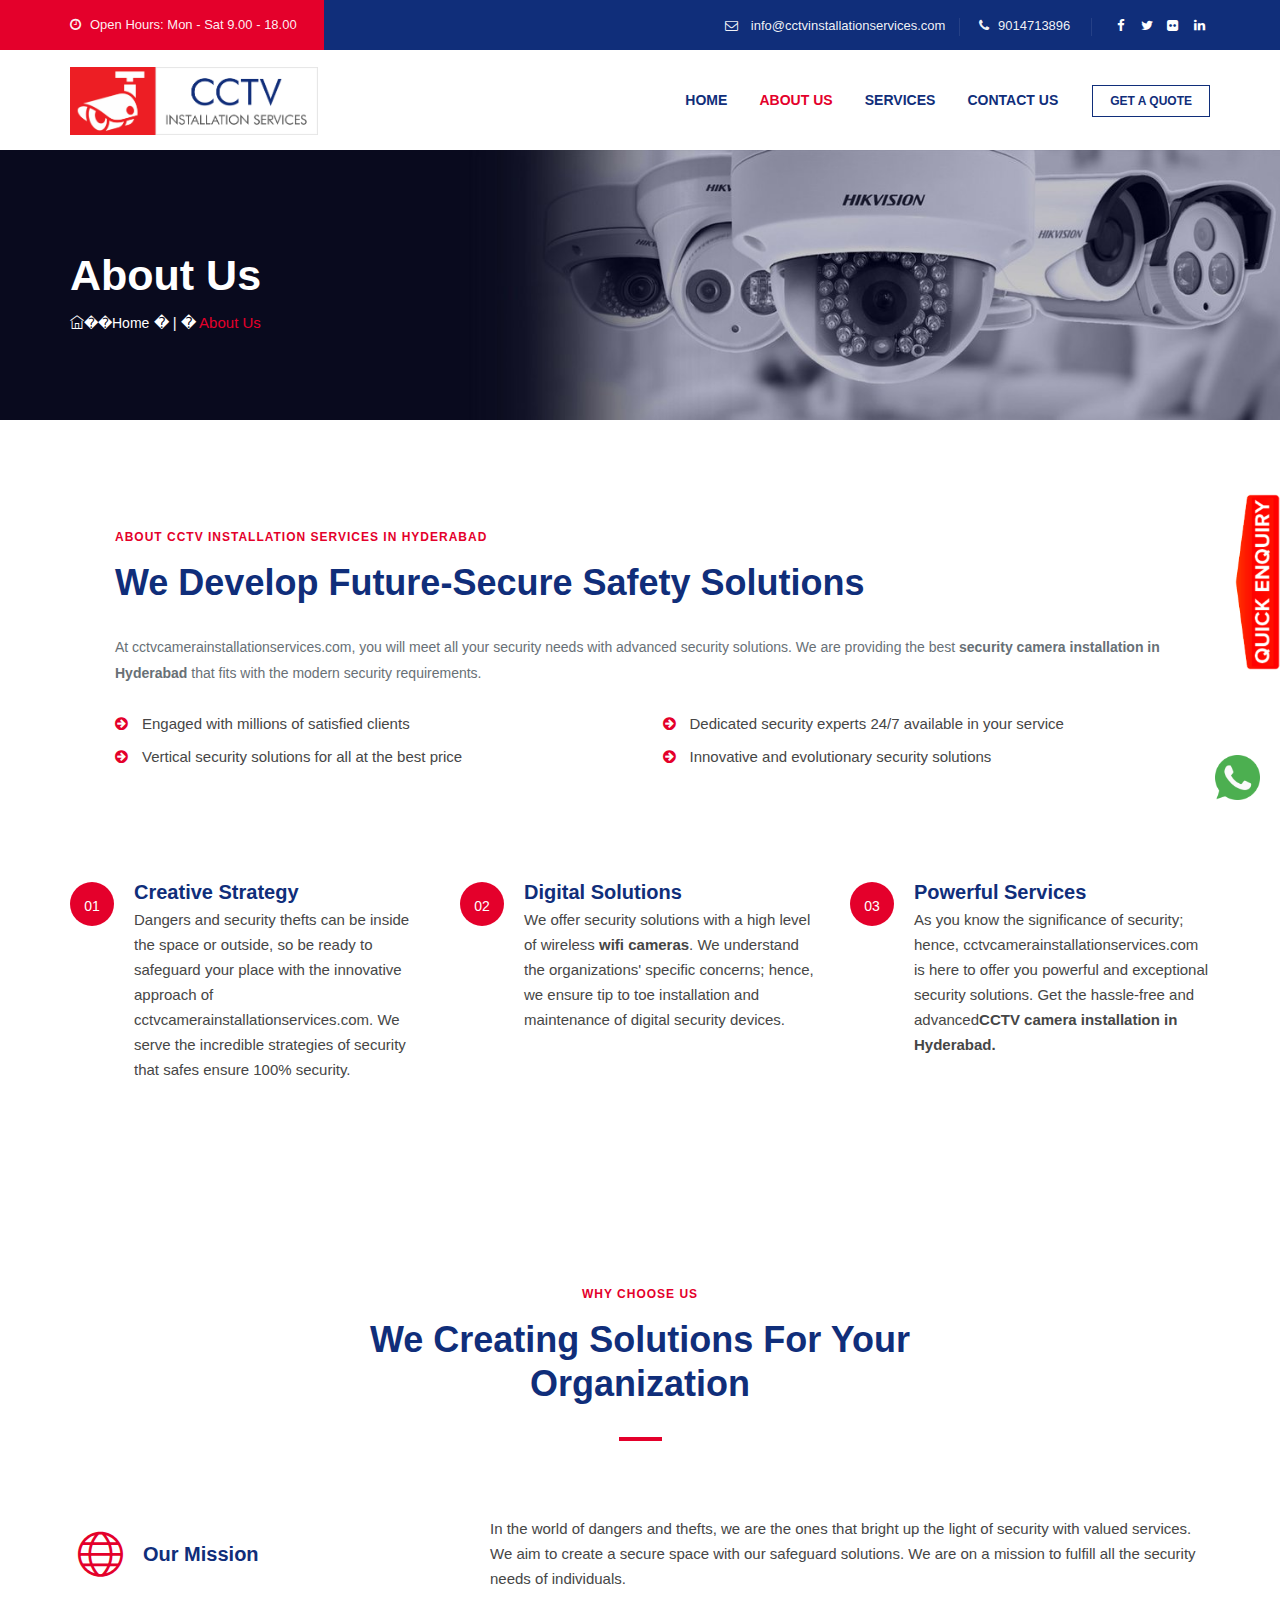
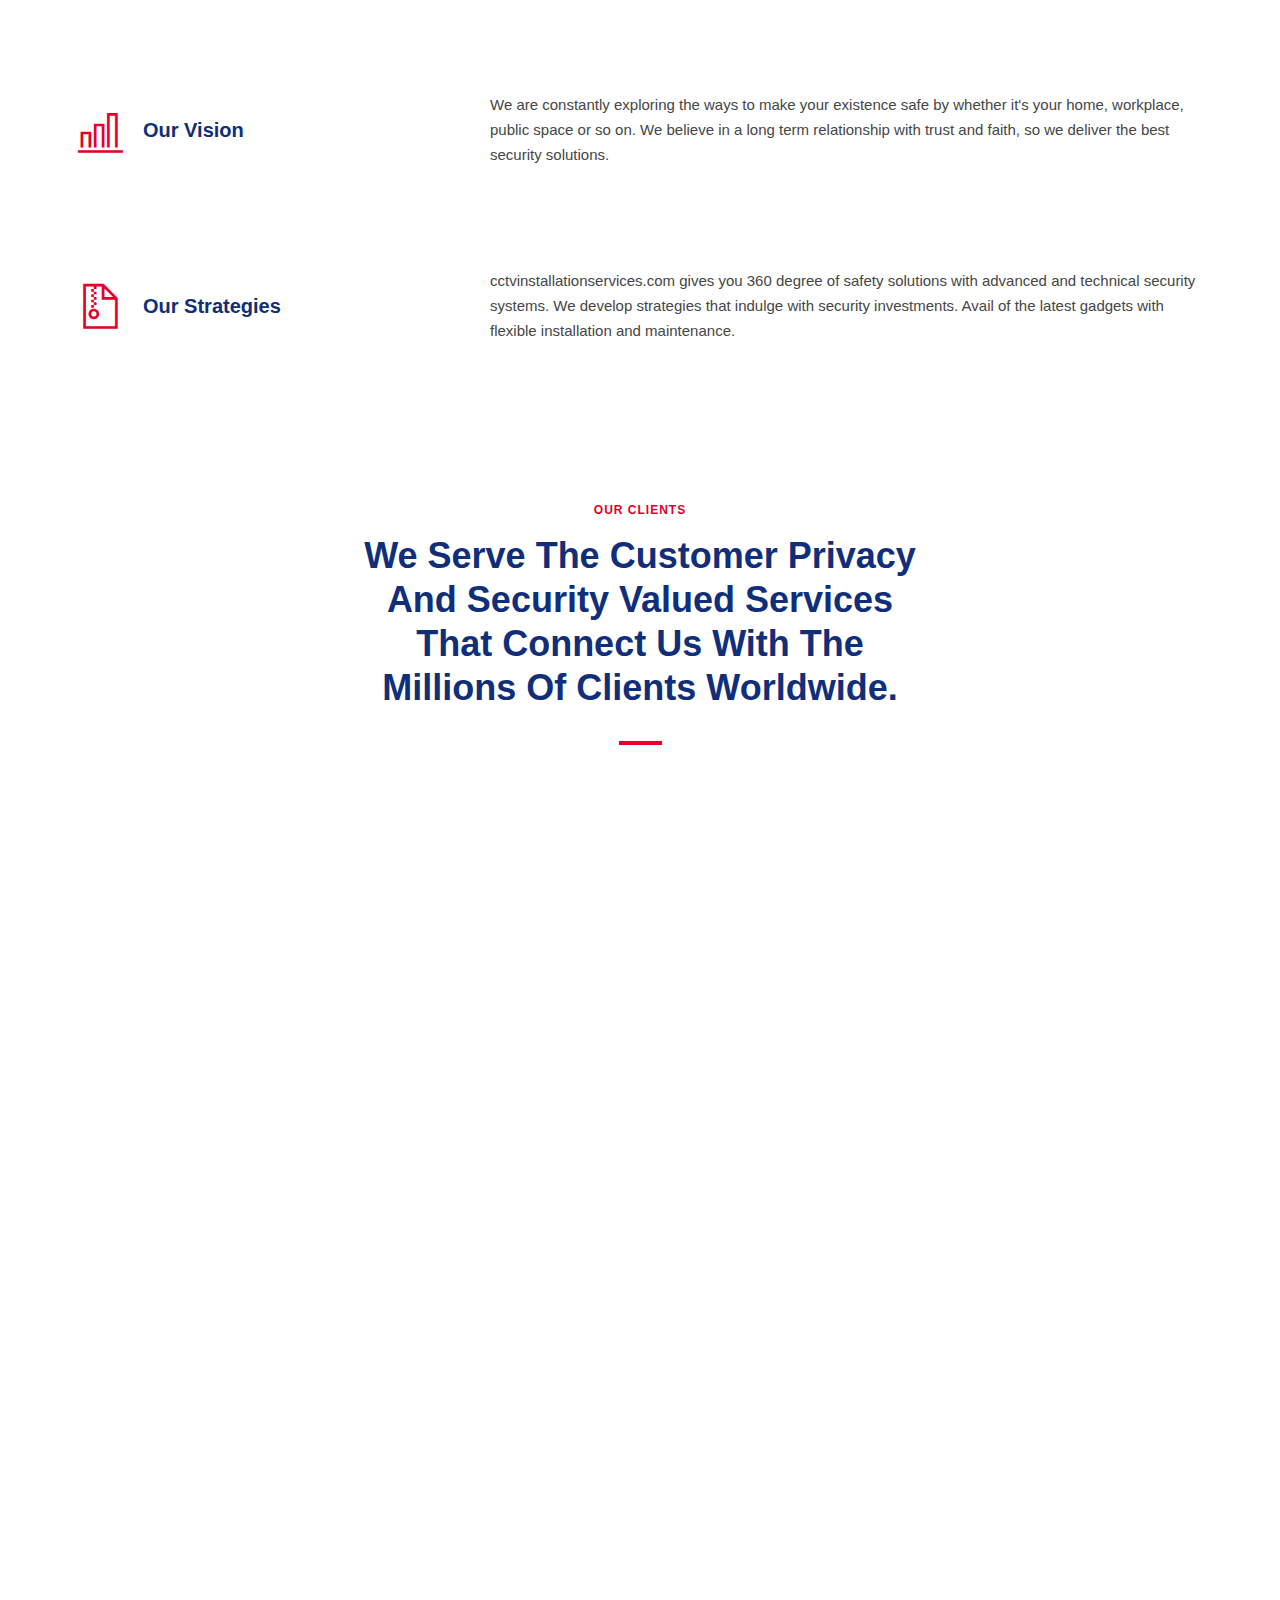
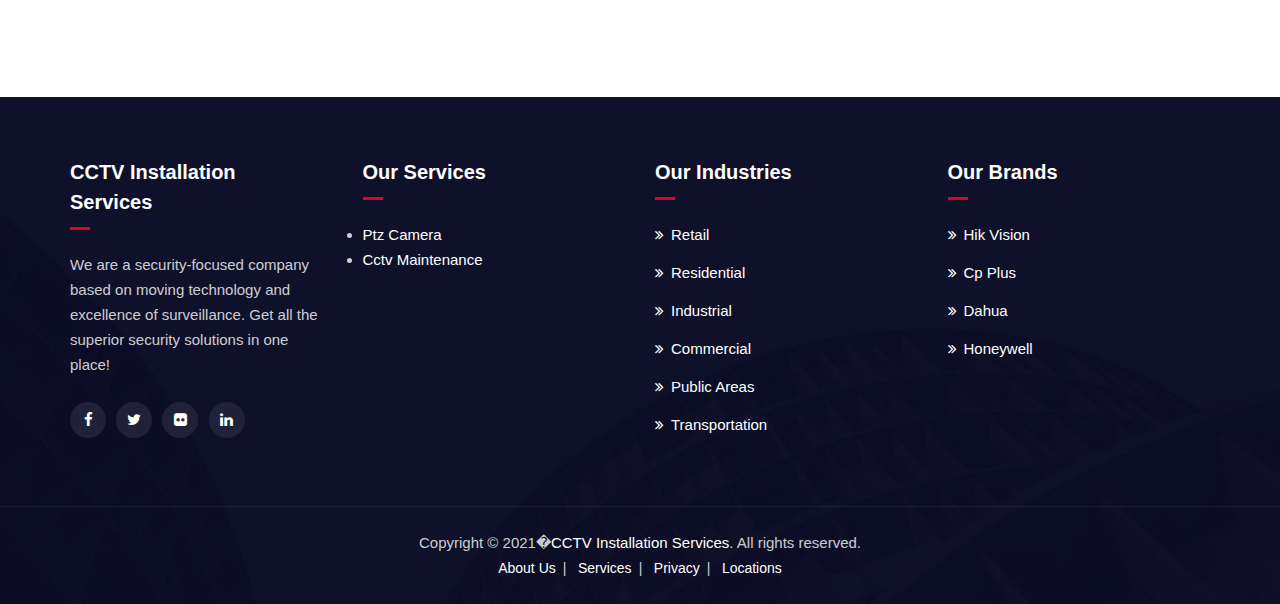
==== about-us.html @ f3f6a190 "first commit" ====
<!DOCTYPE html><html lang="en"><head>
<meta charset="utf-8">
<meta http-equiv="X-UA-Compatible" content="IE=edge,chrome=1">

<meta name="author" content="http://www.cctvinstallationservices.com/">
<meta name="viewport" content="width=device-width, initial-scale=1, maximum-scale=1">
<meta name="robots" content="index, follow, max-snippet:-1, max-image-preview:large, max-video-preview:-1">
<title>CCTV Installation Services in Hyderabad | 9014713896</title>
<link rel="canonical" href="/">
<meta name="keywords" content="CCTV Camera Hyderabad, CCTV Camera Installation Hyderabad, CCTV Camera installation, CCTV Camera Amc Hyderabad, CCTV Camera installation in Hyderabad, Security CCTV Camera Installation, CCTV Camera Company Hyderabad, CCTV Camera sale in Hyderabad, CP Plus CCTV Camera in Hyderabad, cctv camera in Hyderabad price, cctv camera installation services near me, cctv installation near me, Security CCTV Camera Installation, cctv camera services, cctv installation cost in Hyderabad, CCTV Camera Installation in Hyderabad, CCTV Camera Installation in Hyderabad, wireless cctv camera price in Hyderabad, cctv installation in Hyderabad, best cctv camera in Hyderabad, hikvision cctv camera price in Hyderabad, cctv camera installation price in Hyderabad,
">
<meta name="description" content="Are you looking for CCTV installation Services in Hyderabad ?. Security Systems in Hyderabad ?.Call for a free estimate today. pH: 9014713896">
<meta property="og:locale" content="en_US">
<meta property="og:type" content="Website">
<meta property="og:title" content="CCTV Installation Services">
<meta property="og:image" content="images/logo.svg">
<meta property="og:url" content="http://www.cctvinstallationservices.com/">
<meta name="geo.region" content="IN">
<meta name="geo.placename" content="Hyderabad | India">
<meta name="geo.position" content="17.455957; 78.401388">
<meta property="og:site_name" content="CCTV INSTALLATION SERVICES">
<meta name="ICBM" content="17.455957, 78.401388">
<meta name="google-site-verification" content="yNAqYHmEI0TW9Iz6bKDNaQ1jwhZVqgIWrUqj-bgQrVQ">



<script type="application/ld+json">
{
  "@context": "http://schema.org",
  "@type": "WebSite",
  "url": "http://www.cctvinstallationservices.com/",
  "potentialAction": {
    "@type": "SearchAction",
    "target": "http://query.cctvinstallationservices.com/search?q={search_term_string}",
    "query-input": "required name=search_term_string"
  }
}
</script>







<!-- favicon icon -->
<link rel="shortcut icon" href="images/favicon.png">

<!-- bootstrap -->
<link rel="stylesheet" type="text/css" href="css/bootstrap.min.css">

<!-- animate -->
<link rel="stylesheet" type="text/css" href="css/animate.css">

<!-- owl-carousel -->
<link rel="stylesheet" type="text/css" href="css/owl.carousel.css">

<!-- fontawesome -->
<link rel="stylesheet" type="text/css" href="css/font-awesome.css">

<!-- themify -->
<link rel="stylesheet" type="text/css" href="css/themify-icons.css">

<!-- flaticon -->
<link rel="stylesheet" type="text/css" href="css/flaticon.css">


<!-- REVOLUTION LAYERS STYLES -->

    <link rel="stylesheet" type="text/css" href="css/layers.css">

    <link rel="stylesheet" type="text/css" href="css/settings.css">

<!-- prettyphoto -->
<link rel="stylesheet" type="text/css" href="css/prettyPhoto.css">

<!-- shortcodes -->
<link rel="stylesheet" type="text/css" href="css/shortcodes.css">

<!-- main -->
<link rel="stylesheet" type="text/css" href="css/main.css">

<!-- responsive -->
<link rel="stylesheet" type="text/css" href="css/responsive.css">


<!-- Global site tag (gtag.js) - Google Analytics -->
<script async="" src="https://www.googletagmanager.com/gtag/js?id=G-RT0PCBVDMM"></script>
<script>
  window.dataLayer = window.dataLayer || [];
  function gtag(){dataLayer.push(arguments);}
  gtag('js', new Date());

  gtag('config', 'G-RT0PCBVDMM');
</script>






<!-- Global Site Tag (gtag.js) - Google Analytics -->

<script async="" src="https://www.googletagmanager.com/gtag/js?id=UA-195716784"></script>
<script>

  window.dataLayer = window.dataLayer || [];

  function gtag(){dataLayer.push(arguments);}

  gtag('js', new Date());



  gtag('config', 'UA-195716784');

</script>





</head>
<!-- Global Site Tag (gtag.js) - Google Analytics -->

<body>

    <!--page start-->
    <div class="page">

      

        <!--header start-->
        <header id="masthead" class="header ttm-header-style-classic">
            <!-- ttm-topbar-wrapper -->
            <div class="ttm-topbar-wrapper ttm-bgcolor-darkgrey ttm-textcolor-white clearfix">
                <div class="container">
                    <div class="ttm-topbar-content">
                        <ul class="top-contact ttm-highlight-left text-left">
                            <li><i class="fa fa-clock-o"></i><strong>Open Hours:</strong> Mon - Sat 9.00 - 18.00</li>
                        </ul>
                        <div class="topbar-right text-right">
                            <ul class="top-contact">
                                <li><i class="fa fa-envelope-o"></i>
								<a href="mailto:info@cctvinstallationservices.com">info@cctvinstallationservices.com</a></li>
                                <li><i class="fa fa-phone"></i>9014713896</li>
                            </ul>
                            <div class="ttm-social-links-wrapper list-inline">
                                <ul class="social-icons">
                                    <li><a href="#"><i class="fa fa-facebook"></i></a>
                                    </li>
                                    <li><a href="#"><i class="fa fa-twitter"></i></a>
                                    </li>
                                    <li><a href="#"><i class="fa fa-flickr"></i></a>
                                    </li>
                                    <li><a href="#"><i class="fa fa-linkedin"></i></a>
                                    </li>
                                </ul>
                            </div>
                        </div>
                    </div>
                </div>
            </div><!-- ttm-topbar-wrapper end -->
            <!-- ttm-header-wrap -->
            <div class="ttm-header-wrap">
                <!-- ttm-stickable-header-w -->
                <div id="ttm-stickable-header-w" class="ttm-stickable-header-w clearfix">
                    <div id="site-header-menu" class="site-header-menu">
                        <div class="site-header-menu-inner ttm-stickable-header">
                            <div class="container">
                                <!-- site-branding -->
                                <div class="site-branding">
                                    <a class="home-link" href="index.html" title="Fondex" rel="home">
                                        <img id="logo-img" class="img-center" src="images/logo.svg" height="68" alt="logo-img">
                                    </a>
                                </div><!-- site-branding end -->
                                <!--site-navigation -->
                                <div id="site-navigation" class="site-navigation">
                                    <div class="header-btn">
                                        <a class="ttm-btn ttm-btn-size-md ttm-btn-shape-square ttm-btn-style-border ttm-btn-color-black" href="request-quote.html">GET A QUOTE</a>
                                    </div>
                             
                                    <div class="ttm-menu-toggle">
                                        <input type="checkbox" id="menu-toggle-form">
                                        <label for="menu-toggle-form" class="ttm-menu-toggle-block">
                                            <span class="toggle-block toggle-blocks-1"></span>
                                            <span class="toggle-block toggle-blocks-2"></span>
                                            <span class="toggle-block toggle-blocks-3"></span>
                                        </label>
                                    </div>
                                    <nav id="menu" class="menu">
                                        <ul class="dropdown">
                                           <li><a href="index.html">Home</a>
                                               
                                            </li>
                                           <li class="active"><a href="about-us.html">About Us</a></li>
                                            <li><a href="#">Services</a>
                                                <ul>
                                                    
													<li><a href="ptz-camera.html">Ptz Camera</a></li>
													<li><a href="cctv-maintance.html">Cctv Maintenance</a></li>
													
                                                </ul>
                                            </li>
											
											 
                                         
                                        <li><a href="contact-us.html">Contact Us</a></li>
                                        </ul>
                                    </nav>
                                </div><!-- site-navigation end-->
                            </div>
                        </div>
                    </div>
                </div><!-- ttm-stickable-header-w end-->
            </div><!--ttm-header-wrap end -->
        </header><!--header end-->

        <!-- page-title -->
        <div class="ttm-page-title-row">
            <div class="container">
                <div class="row">
                    <div class="col-md-12"> 
                        <div class="title-box ttm-textcolor-white">
                            <div class="page-title-heading">
                                <h1 class="title">About Us</h1>
                            </div><!-- /.page-title-captions -->
                            <div class="breadcrumb-wrapper">
                                <span>
                                    <a title="Homepage" href="index.html"><i class="ti ti-home"></i>��Home</a>
                                </span>
                                <span class="ttm-bread-sep">� | �</span>
                                <span>About Us </span>
                            </div>  
                        </div>
                    </div><!-- /.col-md-12 -->  
                </div><!-- /.row -->  
            </div><!-- /.container -->                      
        </div><!-- page-title end-->

    <!--site-main start-->
    <div class="site-main">

        <!-- about-section -->
        <section class="ttm-row about-top-section clearfix">
            <div class="container">
                <div class="row">
                    <!--<div class="col-lg-6 col-sm-12">
                        <div class="position-relative">
                           
                            <div class="ttm_single_image-wrapper ttm-991-center res-991-mt-30">
                                <img class="img-fluid" src="images/single-img-ten.jpg" title="single-img-ten" alt="single-img-ten">
                            </div>
							
                        </div>
                    </div> -->
                    <div class="col-lg-12 col-sm-12">
                        <div class="pl-45 res-991-pl-0 res-991-mt-30">
                            <!-- section title -->
                            <div class="section-title clearfix">
                                <div class="title-header">
                                    <h5>ABOUT CCTV Installation Services in Hyderabad</h5>
                                    <h2 class="title">We Develop Future-Secure Safety Solutions </h2>
                                </div>
                                <div class="title-desc">At cctvcamerainstallationservices.com, you will meet all your security needs with advanced security solutions. We are providing the best <strong>security camera installation in Hyderabad </strong>that fits with the modern security requirements. 

</div>
                            </div><!-- section title end -->
                            <div class="row no-gutters mt-25">
                                <div class="col-md-6 col-lg-6 col-sm-6">
                                    <ul class="ttm-list ttm-list-style-icon">
                                        <li><i class="fa fa-arrow-circle-right ttm-textcolor-skincolor"></i><span class="ttm-list-li-content">	Engaged with millions of satisfied clients </span></li>
                                        <li><i class="fa fa-arrow-circle-right ttm-textcolor-skincolor"></i><span class="ttm-list-li-content">	Vertical security solutions for all at the best price</span></li>
                                    </ul>
                                </div>
                                <div class="col-md-6 col-lg-6 col-sm-6">
                                    <ul class="ttm-list ttm-list-style-icon">
                                        <li><i class="fa fa-arrow-circle-right ttm-textcolor-skincolor"></i><span class="ttm-list-li-content">	Dedicated security experts 24/7 available in your service</span></li>
                                        <li><i class="fa fa-arrow-circle-right ttm-textcolor-skincolor"></i><span class="ttm-list-li-content">	Innovative and evolutionary security solutions </span></li>
                                    </ul>
                                </div>
                            </div>
                        </div>
                    </div>
                </div>
                <div class="row mt-100 res-991-mt-50">
                    <div class="col-md-4">
                        <!-- featured-icon-box -->
                        <div class="featured-icon-box left-icon icon-align-top">
                            <div class="featured-icon">
                                <div class="ttm-icon ttm-icon_element-background-color-skincolor ttm-icon_element-size-xs ttm-icon_element-style-round">
                                    <i class="ti ti-info ttm-num"></i>
                                </div>
                            </div>
                            <div class="featured-content pl-20">
                                <div class="featured-title">
                                    <h5 class="mb-0">Creative Strategy</h5>
                                </div>
                                <div class="featured-desc">
                                    <p>Dangers and security thefts can be inside the space or outside, so be ready to safeguard your place with the innovative approach of cctvcamerainstallationservices.com. We serve the incredible strategies of security that safes ensure 100% security. </p>
                                </div>
                            </div>
                        </div><!-- featured-icon-box end -->
                    </div>
                    <div class="col-md-4">
                        <!-- featured-icon-box -->
                        <div class="featured-icon-box left-icon icon-align-top">
                            <div class="featured-icon">
                                <div class="ttm-icon ttm-icon_element-background-color-skincolor ttm-icon_element-size-xs ttm-icon_element-style-round">
                                    <i class="ti ti-info ttm-num"></i>
                                </div>
                            </div>
                            <div class="featured-content pl-20">
                                <div class="featured-title">
                                    <h5 class="mb-0">Digital Solutions</h5>
                                </div>
                                <div class="featured-desc">
                                    <p>We offer security solutions with a high level of wireless <strong>wifi cameras</strong>. We understand the organizations' specific concerns; hence, we ensure tip to toe installation and maintenance of digital security devices.  </p>
                                </div>
                            </div>
                        </div><!-- featured-icon-box end -->
                    </div>
                    <div class="col-md-4">
                        <!-- featured-icon-box -->
                        <div class="featured-icon-box left-icon icon-align-top">
                            <div class="featured-icon">
                                <div class="ttm-icon ttm-icon_element-background-color-skincolor ttm-icon_element-size-xs ttm-icon_element-style-round">
                                    <i class="ti ti-info ttm-num"></i>
                                </div>
                            </div>
                            <div class="featured-content pl-20">
                                <div class="featured-title">
                                    <h5 class="mb-0">Powerful Services</h5>
                                </div>
                                <div class="featured-desc">
                                    <p>As you know the significance of security; hence, cctvcamerainstallationservices.com is here to offer you powerful and exceptional security solutions. Get the hassle-free and advanced<strong>CCTV camera installation in Hyderabad. </strong></p>
                                </div>
                            </div>
                        </div><!-- featured-icon-box end -->
                    </div>
                </div>
            </div>
        </section>
        <!-- about-section end -->
        
        <!-- tab-section -->
         <section class="ttm-row  ttm-bg ttm-bgimage-yes  about-services-section clearfix">
            <div class="ttm-row-wrapper-bg-layer ttm-bg-layer"></div>
            <div class="container">
                <div class="row">
                    <div class="col-lg-3 col-md-2 col-sm-1"></div>
                    <div class="col-lg-6 col-md-8 col-sm-10">
                        <!-- section title -->
                        <div class="section-title text-center with-desc clearfix">
                            <div class="title-header mb-60">
                                <h5>WHY CHOOSE US</h5>
                                <h2 class="title">We creating solutions for your organization</h2>
                            </div>
                        </div><!-- section title end -->
                    </div>
                    <div class="col-lg-3 col-md-2 col-sm-1"></div>
                </div>
                <div class="row">
                    <div class="col-lg-12">
                        <div class="row align-items-center ptb-50 res-991-ptb-20 iconalign-before-heading-row">
                            <div class="col-md-4">
                                <!-- featured-icon-box -->
                                <div class="featured-icon-box iconalign-before-heading style1">
                                    <div class="featured-content"><!-- featured-content -->
                                        <div class="ttm-icon ttm-icon_element-color-skincolor ttm-icon_element-size-lg"> 
                                            <i class="ti ti-world"></i>
                                        </div>
                                        <div class="featured-title">
                                            <h5 class="mb-0">Our Mission</h5>
                                        </div>
                                    </div><!-- featured-content -->
                                </div><!-- featured-icon-box -->
                            </div>
                            <div class="col-md-8">
                                <p class="mb-0 ml-30 res-767-mt-20 res-767-ml-10">In the world of dangers and thefts, we are the ones that bright up the light of security with valued services. We aim to create a secure space with our safeguard solutions. We are on a mission to fulfill all the security needs of individuals.  </p>
                            </div>
                        </div>
                        <div class="row align-items-center ptb-50 res-991-ptb-20 iconalign-before-heading-row">
                            <div class="col-md-4">
                                <!-- featured-icon-box -->
                                <div class="featured-icon-box iconalign-before-heading style1">
                                    <div class="featured-content"><!-- featured-content -->
                                        <div class="ttm-icon ttm-icon_element-color-skincolor ttm-icon_element-size-lg"> 
                                            <i class="ti ti-bar-chart"></i>
                                        </div>
                                        <div class="featured-title">
                                            <h5 class="mb-0">Our Vision</h5>
                                        </div>
                                    </div><!-- featured-content -->
                                </div><!-- featured-icon-box -->
                            </div>
                            <div class="col-md-8">
                                <p class="mb-0 ml-30 res-767-mt-20 res-767-ml-10">We are constantly exploring the ways to make your existence safe by whether it's your home, workplace, public space or so on. We believe in a long term relationship with trust and faith, so we deliver the best security solutions. </p>
                            </div>
                        </div>
                        <div class="row align-items-center ptb-50 res-991-ptb-20 iconalign-before-heading-row">
                            <div class="col-md-4">
                                <!-- featured-icon-box -->
                                <div class="featured-icon-box iconalign-before-heading style1">
                                    <div class="featured-content"><!-- featured-content -->
                                        <div class="ttm-icon ttm-icon_element-color-skincolor ttm-icon_element-size-lg"> 
                                            <i class="ti ti-zip"></i>
                                        </div>
                                        <div class="featured-title">
                                            <h5 class="mb-0">Our Strategies</h5>
                                        </div>
                                    </div><!-- featured-content -->
                                </div><!-- featured-icon-box -->
                            </div>
                            <div class="col-md-8">
                                <p class="mb-0 ml-30 res-767-mt-20 res-767-ml-10">cctvinstallationservices.com gives you 360 degree of safety solutions with advanced and technical security systems. We develop strategies that indulge with security investments. Avail of the latest gadgets with flexible installation and maintenance. </p>
                            </div>
                        </div>
                    </div>
                </div>
            </div>
        </section>
        <!-- tab-section -->
        
        <!-- process-section -->
        

        <!-- blog-text-section -->
   
        <!-- blog-text-section -->

        <!-- blog2-section end -->
      
        <!-- blog2-section end -->

        <!-- client-section -->
        <div class="ttm-row client-section clearfix">
            <div class="container">
			
			<br><br>
			      <div class="row">
                    <div class="col-lg-3 col-md-2 col-sm-2"></div>
                    <div class="col-lg-6 col-md-8 col-sm-8">
                        <!-- section title -->
                        <div class="section-title text-center with-desc clearfix">
                            <div class="title-header">
                                <h5>OUR CLIENTS</h5>
                                <h2 class="title">We serve the customer privacy and security valued services that connect us with the millions of clients worldwide. </h2>
                            </div>
                        </div><!-- section title end -->
                    </div>
                    <div class="col-lg-3 col-md-2 col-sm-2"></div>
                </div>
				
				
                <div class="row">
                    <div class="col-md-12">
                        <!-- ttm-client -->
                        <div class="ttm-client clients-slide owl-carousel owl-theme owl-loaded mt-5" data-item="5" data-nav="false" data-dots="false" data-auto="true">
                            <div class="client-box ttm-box-view-boxed-logo">
                                <div class="client">
                                    <div class="ttm-client-logo-tooltip" data-tooltip="client-01">
                                        <img class="img-fluid" src="images/client-01.png" alt="image">
                                    </div>
                                </div>
                            </div>
                            <div class="client-box ttm-box-view-boxed-logo">
                                <div class="client">
                                    <div class="ttm-client-logo-tooltip" data-tooltip="client-02">
                                        <img class="img-fluid" src="images/client-02.png" alt="image">
                                    </div>
                                </div>
                            </div>
                            <div class="client-box ttm-box-view-boxed-logo">
                                <div class="client">
                                    <div class="ttm-client-logo-tooltip" data-tooltip="client-03">
                                        <img class="img-fluid" src="images/client-03.png" alt="image">
                                    </div>
                                </div>
                            </div>
                            <div class="client-box ttm-box-view-boxed-logo">
                                <div class="client">
                                    <div class="ttm-client-logo-tooltip" data-tooltip="client-01">
                                        <img class="img-fluid" src="images/client-01.png" alt="image">
                                    </div>
                                </div>
                            </div>
                            <div class="client-box ttm-box-view-boxed-logo">
                                <div class="client">
                                    <div class="ttm-client-logo-tooltip" data-tooltip="client-02">
                                        <img class="img-fluid" src="images/client-02.png" alt="image">
                                    </div>
                                </div>
                            </div>
                            <div class="client-box ttm-box-view-boxed-logo">
                                <div class="client">
                                    <div class="ttm-client-logo-tooltip" data-tooltip="client-03">
                                        <img class="img-fluid" src="images/client-03.png" alt="image">
                                    </div>
                                </div>
                            </div>
                        </div><!-- ttm-client end -->      
                    </div>
                </div>
            </div>
        </div>
        <!-- client-section end-->
       
    </div><!--site-main end-->

  <!--footer start-->
    <footer class="footer widget-footer clearfix">
        
        <div class="second-footer ttm-textcolor-white">
            <div class="container">
                <div class="row">
                    <div class="col-xs-12 col-sm-12 col-md-6 col-lg-3 widget-area">
                        <div class="widget widget_text  clearfix">
                            <h3 class="widget-title">CCTV Installation Services</h3>
                            <div class="textwidget widget-text">
                                We are a security-focused company based on moving technology and excellence of surveillance. Get all the superior security solutions in one place!  
                                <br><br>
                                <div class="social-icons circle social-hover">
                                    <ul class="list-inline">
                                        <li class="social-facebook"><a class="tooltip-top" target="_blank" href="#" data-tooltip="Facebook"><i class="fa fa-facebook" aria-hidden="true"></i></a></li>
                                        <li class="social-twitter"><a class="tooltip-top" target="_blank" href="#" data-tooltip="Twitter"><i class="fa fa-twitter" aria-hidden="true"></i></a></li>
                                        <li class="social-flickr"><a class=" tooltip-top" target="_blank" href="#" data-tooltip="flickr"><i class="fa fa-flickr" aria-hidden="true"></i></a></li>
                                        <li class="social-linkedin"><a class=" tooltip-top" target="_blank" href="#" data-tooltip="LinkedIn"><i class="fa fa-linkedin" aria-hidden="true"></i></a></li>
                                    </ul>
                                </div>
                            
                            </div>
                        </div>
                    </div>
                    <div class="col-xs-12 col-sm-12 col-md-6 col-lg-3 widget-area">
                        <div class="widget widget_nav_menu clearfix">
                           <h3 class="widget-title">Our Services </h3>
                         
													<li><a href="ptz-camera.html">Ptz Camera</a></li>
													<li><a href="cctv-maintance.html">Cctv Maintenance</a></li>
													
                        </div>
                    </div>
                        <div class="col-xs-12 col-sm-12 col-md-6 col-lg-3 widget-area">
                        <div class="widget widget_nav_menu clearfix">
                           <h3 class="widget-title">Our Industries</h3>
                            <ul id="menu-footer-services">
                                 <li><a href="retail.html">Retail </a></li>
												   <li><a href="residential.html">Residential </a></li>
												   <li><a href="industrial.html">Industrial </a></li>
												   <li><a href="commercial.html">Commercial </a></li>
												   <li><a href="public-areas.html">Public Areas </a></li>
												   
												   
												   
												   <li><a href="transportation.html">Transportation</a></li>
                            </ul>
                        </div>
                    </div>
                   <div class="col-xs-12 col-sm-12 col-md-6 col-lg-3 widget-area">
                        <div class="widget widget_nav_menu clearfix">
                           <h3 class="widget-title">Our Brands</h3>
                            <ul id="menu-footer-services">
                               <li><a href="hik-vision.html">Hik Vision</a></li>
													<li><a href="cp-plus.html">Cp Plus</a></li>
													<li><a href="dahua.html">Dahua</a></li>
													<li><a href="honeywell.html">Honeywell</a></li>
                            </ul>
                        </div>
                    </div>
                </div>
            </div>
        </div>
        <div class="bottom-footer-text ttm-textcolor-white">
            <div class="container">
                <div class="row copyright">
                    <div class="col-md-12">
                        <div class="">
                            <span>Copyright © 2021�<a href="#">CCTV Installation Services</a>. All rights reserved.</span>
                        </div>
                    </div>
                    <div class="col-md-12">
                        <ul id="menu-footer-menu" class="footer-nav-menu">
                           <li><a href="about-us.html">About Us</a></li>
                            <li><a href="solar-camera-installation.html">Services</a></li>
                            <li><a href="#">Privacy</a></li>
							  <li><a href="cctv-installation-services-in-kukatpally.html">Locations</a></li>
                        </ul>
                    </div>
                </div>
            </div>
        </div>
    </footer>
    <!--footer end-->

    <!--back-to-top start-->
    <a id="totop" href="#top">
        <i class="fa fa-angle-up"></i>
    </a>
    <!--back-to-top end-->
<div class="mob_footer">
  <p><a href="tel:9014713896" class="txt_white" style="font-size:20px;">
						<i class="topbar-social-item fa fa-mobile" style="font-size:20px;"></i> 90147 13896</a></p>
</div>







<div class="quick-enquiry"> <a class="phoneNo-link" href="request-quote.html"><img src="images/quick-enquery.png" data="images/quick-enquery.png" type="image/svg+xml" width="45" alt="cctv installation services"></a> </div>

<a href="https://api.whatsapp.com/send?phone=919014713896" class="btm_fixed" target="_blank">
	<img src="images/whatsapp.png" class="icon_whats" alt="whatsapp information"> 
</a>

</div><!-- page end -->


<script src="js/jquery.min_1.js"></script>

<script>
document.addEventListener('contextmenu', (e) => e.preventDefault());

function ctrlShiftKey(e, keyCode) {
  return e.ctrlKey && e.shiftKey && e.keyCode === keyCode.charCodeAt(0);
}

document.onkeydown = (e) => {
  // Disable F12, Ctrl + Shift + I, Ctrl + Shift + J, Ctrl + U
  if (
    event.keyCode === 123 ||
    ctrlShiftKey(e, 'I') ||
    ctrlShiftKey(e, 'J') ||
    ctrlShiftKey(e, 'C') ||
    (e.ctrlKey && e.keyCode === 'U'.charCodeAt(0))
  )
    return false;
};
</script>

<script>
      $(document).ready(function() {
          $('body').bind('cut copy', function(e) {
              e.preventDefault();
            });
        });
    </script>

    <!-- Javascript -->

    <script src="js/jquery.min.js"></script>
    <script src="js/tether.min.js"></script>
    <script src="js/bootstrap.min.js"></script>
    <script src="js/jquery.easing.js"></script>    
    <script src="js/jquery-waypoints.js"></script>    
    <script src="js/jquery-validate.js"></script> 
    <script src="js/owl.carousel.js"></script>
    <script src="js/jquery.prettyPhoto.js"></script>
    <script src="js/numinate.min6959.js"></script>
    <script src="js/main.js"></script>
    <script src="js/chart.js"></script>

    <!-- Javascript end-->




</body></html>
---- css/themify-icons.css ----
@font-face {
	font-family: 'themify';
	src:url('../fonts/themify9f24.eot');
	src:url('../fonts/themifyd41d.eot#iefix-fvbane') format('embedded-opentype'),
		url('../fonts/themify9f24.woff') format('woff'),
		url('../fonts/themify9f24.ttf') format('truetype'),
		url('../fonts/themify9f24.svg?-fvbane#themify') format('svg');
	font-weight: normal;
	font-style: normal;
}

[class^="ti-"], [class*=" ti-"] {
	font-family: 'themify';
	speak: none;
	font-style: normal;
	font-weight: normal;
	font-variant: normal;
	text-transform: none;
	line-height: 1;

	/* Better Font Rendering =========== */
	-webkit-font-smoothing: antialiased;
	-moz-osx-font-smoothing: grayscale;
}

.ti-wand:before {
	content: "\e600";
}
.ti-volume:before {
	content: "\e601";
}
.ti-user:before {
	content: "\e602";
}
.ti-unlock:before {
	content: "\e603";
}
.ti-unlink:before {
	content: "\e604";
}
.ti-trash:before {
	content: "\e605";
}
.ti-thought:before {
	content: "\e606";
}
.ti-target:before {
	content: "\e607";
}
.ti-tag:before {
	content: "\e608";
}
.ti-tablet:before {
	content: "\e609";
}
.ti-star:before {
	content: "\e60a";
}
.ti-spray:before {
	content: "\e60b";
}
.ti-signal:before {
	content: "\e60c";
}
.ti-shopping-cart:before {
	content: "\e60d";
}
.ti-shopping-cart-full:before {
	content: "\e60e";
}
.ti-settings:before {
	content: "\e60f";
}
.ti-search:before {
	content: "\e610";
}
.ti-zoom-in:before {
	content: "\e611";
}
.ti-zoom-out:before {
	content: "\e612";
}
.ti-cut:before {
	content: "\e613";
}
.ti-ruler:before {
	content: "\e614";
}
.ti-ruler-pencil:before {
	content: "\e615";
}
.ti-ruler-alt:before {
	content: "\e616";
}
.ti-bookmark:before {
	content: "\e617";
}
.ti-bookmark-alt:before {
	content: "\e618";
}
.ti-reload:before {
	content: "\e619";
}
.ti-plus:before {
	content: "\e61a";
}
.ti-pin:before {
	content: "\e61b";
}
.ti-pencil:before {
	content: "\e61c";
}
.ti-pencil-alt:before {
	content: "\e61d";
}
.ti-paint-roller:before {
	content: "\e61e";
}
.ti-paint-bucket:before {
	content: "\e61f";
}
.ti-na:before {
	content: "\e620";
}
.ti-mobile:before {
	content: "\e621";
}
.ti-minus:before {
	content: "\e622";
}
.ti-medall:before {
	content: "\e623";
}
.ti-medall-alt:before {
	content: "\e624";
}
.ti-marker:before {
	content: "\e625";
}
.ti-marker-alt:before {
	content: "\e626";
}
.ti-arrow-up:before {
	content: "\e627";
}
.ti-arrow-right:before {
	content: "\e628";
}
.ti-arrow-left:before {
	content: "\e629";
}
.ti-arrow-down:before {
	content: "\e62a";
}
.ti-lock:before {
	content: "\e62b";
}
.ti-location-arrow:before {
	content: "\e62c";
}
.ti-link:before {
	content: "\e62d";
}
.ti-layout:before {
	content: "\e62e";
}
.ti-layers:before {
	content: "\e62f";
}
.ti-layers-alt:before {
	content: "\e630";
}
.ti-key:before {
	content: "\e631";
}
.ti-import:before {
	content: "\e632";
}
.ti-image:before {
	content: "\e633";
}
.ti-heart:before {
	content: "\e634";
}
.ti-heart-broken:before {
	content: "\e635";
}
.ti-hand-stop:before {
	content: "\e636";
}
.ti-hand-open:before {
	content: "\e637";
}
.ti-hand-drag:before {
	content: "\e638";
}
.ti-folder:before {
	content: "\e639";
}
.ti-flag:before {
	content: "\e63a";
}
.ti-flag-alt:before {
	content: "\e63b";
}
.ti-flag-alt-2:before {
	content: "\e63c";
}
.ti-eye:before {
	content: "\e63d";
}
.ti-export:before {
	content: "\e63e";
}
.ti-exchange-vertical:before {
	content: "\e63f";
}
.ti-desktop:before {
	content: "\e640";
}
.ti-cup:before {
	content: "\e641";
}
.ti-crown:before {
	content: "\e642";
}
.ti-comments:before {
	content: "\e643";
}
.ti-comment:before {
	content: "\e644";
}
.ti-comment-alt:before {
	content: "\e645";
}
.ti-close:before {
	content: "\e646";
}
.ti-clip:before {
	content: "\e647";
}
.ti-angle-up:before {
	content: "\e648";
}
.ti-angle-right:before {
	content: "\e649";
}
.ti-angle-left:before {
	content: "\e64a";
}
.ti-angle-down:before {
	content: "\e64b";
}
.ti-check:before {
	content: "\e64c";
}
.ti-check-box:before {
	content: "\e64d";
}
.ti-camera:before {
	content: "\e64e";
}
.ti-announcement:before {
	content: "\e64f";
}
.ti-brush:before {
	content: "\e650";
}
.ti-briefcase:before {
	content: "\e651";
}
.ti-bolt:before {
	content: "\e652";
}
.ti-bolt-alt:before {
	content: "\e653";
}
.ti-blackboard:before {
	content: "\e654";
}
.ti-bag:before {
	content: "\e655";
}
.ti-move:before {
	content: "\e656";
}
.ti-arrows-vertical:before {
	content: "\e657";
}
.ti-arrows-horizontal:before {
	content: "\e658";
}
.ti-fullscreen:before {
	content: "\e659";
}
.ti-arrow-top-right:before {
	content: "\e65a";
}
.ti-arrow-top-left:before {
	content: "\e65b";
}
.ti-arrow-circle-up:before {
	content: "\e65c";
}
.ti-arrow-circle-right:before {
	content: "\e65d";
}
.ti-arrow-circle-left:before {
	content: "\e65e";
}
.ti-arrow-circle-down:before {
	content: "\e65f";
}
.ti-angle-double-up:before {
	content: "\e660";
}
.ti-angle-double-right:before {
	content: "\e661";
}
.ti-angle-double-left:before {
	content: "\e662";
}
.ti-angle-double-down:before {
	content: "\e663";
}
.ti-zip:before {
	content: "\e664";
}
.ti-world:before {
	content: "\e665";
}
.ti-wheelchair:before {
	content: "\e666";
}
.ti-view-list:before {
	content: "\e667";
}
.ti-view-list-alt:before {
	content: "\e668";
}
.ti-view-grid:before {
	content: "\e669";
}
.ti-uppercase:before {
	content: "\e66a";
}
.ti-upload:before {
	content: "\e66b";
}
.ti-underline:before {
	content: "\e66c";
}
.ti-truck:before {
	content: "\e66d";
}
.ti-timer:before {
	content: "\e66e";
}
.ti-ticket:before {
	content: "\e66f";
}
.ti-thumb-up:before {
	content: "\e670";
}
.ti-thumb-down:before {
	content: "\e671";
}
.ti-text:before {
	content: "\e672";
}
.ti-stats-up:before {
	content: "\e673";
}
.ti-stats-down:before {
	content: "\e674";
}
.ti-split-v:before {
	content: "\e675";
}
.ti-split-h:before {
	content: "\e676";
}
.ti-smallcap:before {
	content: "\e677";
}
.ti-shine:before {
	content: "\e678";
}
.ti-shift-right:before {
	content: "\e679";
}
.ti-shift-left:before {
	content: "\e67a";
}
.ti-shield:before {
	content: "\e67b";
}
.ti-notepad:before {
	content: "\e67c";
}
.ti-server:before {
	content: "\e67d";
}
.ti-quote-right:before {
	content: "\e67e";
}
.ti-quote-left:before {
	content: "\e67f";
}
.ti-pulse:before {
	content: "\e680";
}
.ti-printer:before {
	content: "\e681";
}
.ti-power-off:before {
	content: "\e682";
}
.ti-plug:before {
	content: "\e683";
}
.ti-pie-chart:before {
	content: "\e684";
}
.ti-paragraph:before {
	content: "\e685";
}
.ti-panel:before {
	content: "\e686";
}
.ti-package:before {
	content: "\e687";
}
.ti-music:before {
	content: "\e688";
}
.ti-music-alt:before {
	content: "\e689";
}
.ti-mouse:before {
	content: "\e68a";
}
.ti-mouse-alt:before {
	content: "\e68b";
}
.ti-money:before {
	content: "\e68c";
}
.ti-microphone:before {
	content: "\e68d";
}
.ti-menu:before {
	content: "\e68e";
}
.ti-menu-alt:before {
	content: "\e68f";
}
.ti-map:before {
	content: "\e690";
}
.ti-map-alt:before {
	content: "\e691";
}
.ti-loop:before {
	content: "\e692";
}
.ti-location-pin:before {
	content: "\e693";
}
.ti-list:before {
	content: "\e694";
}
.ti-light-bulb:before {
	content: "\e695";
}
.ti-Italic:before {
	content: "\e696";
}
.ti-info:before {
	content: "\e697";
}
.ti-infinite:before {
	content: "\e698";
}
.ti-id-badge:before {
	content: "\e699";
}
.ti-hummer:before {
	content: "\e69a";
}
.ti-home:before {
	content: "\e69b";
}
.ti-help:before {
	content: "\e69c";
}
.ti-headphone:before {
	content: "\e69d";
}
.ti-harddrives:before {
	content: "\e69e";
}
.ti-harddrive:before {
	content: "\e69f";
}
.ti-gift:before {
	content: "\e6a0";
}
.ti-game:before {
	content: "\e6a1";
}
.ti-filter:before {
	content: "\e6a2";
}
.ti-files:before {
	content: "\e6a3";
}
.ti-file:before {
	content: "\e6a4";
}
.ti-eraser:before {
	content: "\e6a5";
}
.ti-envelope:before {
	content: "\e6a6";
}
.ti-download:before {
	content: "\e6a7";
}
.ti-direction:before {
	content: "\e6a8";
}
.ti-direction-alt:before {
	content: "\e6a9";
}
.ti-dashboard:before {
	content: "\e6aa";
}
.ti-control-stop:before {
	content: "\e6ab";
}
.ti-control-shuffle:before {
	content: "\e6ac";
}
.ti-control-play:before {
	content: "\e6ad";
}
.ti-control-pause:before {
	content: "\e6ae";
}
.ti-control-forward:before {
	content: "\e6af";
}
.ti-control-backward:before {
	content: "\e6b0";
}
.ti-cloud:before {
	content: "\e6b1";
}
.ti-cloud-up:before {
	content: "\e6b2";
}
.ti-cloud-down:before {
	content: "\e6b3";
}
.ti-clipboard:before {
	content: "\e6b4";
}
.ti-car:before {
	content: "\e6b5";
}
.ti-calendar:before {
	content: "\e6b6";
}
.ti-book:before {
	content: "\e6b7";
}
.ti-bell:before {
	content: "\e6b8";
}
.ti-basketball:before {
	content: "\e6b9";
}
.ti-bar-chart:before {
	content: "\e6ba";
}
.ti-bar-chart-alt:before {
	content: "\e6bb";
}
.ti-back-right:before {
	content: "\e6bc";
}
.ti-back-left:before {
	content: "\e6bd";
}
.ti-arrows-corner:before {
	content: "\e6be";
}
.ti-archive:before {
	content: "\e6bf";
}
.ti-anchor:before {
	content: "\e6c0";
}
.ti-align-right:before {
	content: "\e6c1";
}
.ti-align-left:before {
	content: "\e6c2";
}
.ti-align-justify:before {
	content: "\e6c3";
}
.ti-align-center:before {
	content: "\e6c4";
}
.ti-alert:before {
	content: "\e6c5";
}
.ti-alarm-clock:before {
	content: "\e6c6";
}
.ti-agenda:before {
	content: "\e6c7";
}
.ti-write:before {
	content: "\e6c8";
}
.ti-window:before {
	content: "\e6c9";
}
.ti-widgetized:before {
	content: "\e6ca";
}
.ti-widget:before {
	content: "\e6cb";
}
.ti-widget-alt:before {
	content: "\e6cc";
}
.ti-wallet:before {
	content: "\e6cd";
}
.ti-video-clapper:before {
	content: "\e6ce";
}
.ti-video-camera:before {
	content: "\e6cf";
}
.ti-vector:before {
	content: "\e6d0";
}
.ti-themify-logo:before {
	content: "\e6d1";
}
.ti-themify-favicon:before {
	content: "\e6d2";
}
.ti-themify-favicon-alt:before {
	content: "\e6d3";
}
.ti-support:before {
	content: "\e6d4";
}
.ti-stamp:before {
	content: "\e6d5";
}
.ti-split-v-alt:before {
	content: "\e6d6";
}
.ti-slice:before {
	content: "\e6d7";
}
.ti-shortcode:before {
	content: "\e6d8";
}
.ti-shift-right-alt:before {
	content: "\e6d9";
}
.ti-shift-left-alt:before {
	content: "\e6da";
}
.ti-ruler-alt-2:before {
	content: "\e6db";
}
.ti-receipt:before {
	content: "\e6dc";
}
.ti-pin2:before {
	content: "\e6dd";
}
.ti-pin-alt:before {
	content: "\e6de";
}
.ti-pencil-alt2:before {
	content: "\e6df";
}
.ti-palette:before {
	content: "\e6e0";
}
.ti-more:before {
	content: "\e6e1";
}
.ti-more-alt:before {
	content: "\e6e2";
}
.ti-microphone-alt:before {
	content: "\e6e3";
}
.ti-magnet:before {
	content: "\e6e4";
}
.ti-line-double:before {
	content: "\e6e5";
}
.ti-line-dotted:before {
	content: "\e6e6";
}
.ti-line-dashed:before {
	content: "\e6e7";
}
.ti-layout-width-full:before {
	content: "\e6e8";
}
.ti-layout-width-default:before {
	content: "\e6e9";
}
.ti-layout-width-default-alt:before {
	content: "\e6ea";
}
.ti-layout-tab:before {
	content: "\e6eb";
}
.ti-layout-tab-window:before {
	content: "\e6ec";
}
.ti-layout-tab-v:before {
	content: "\e6ed";
}
.ti-layout-tab-min:before {
	content: "\e6ee";
}
.ti-layout-slider:before {
	content: "\e6ef";
}
.ti-layout-slider-alt:before {
	content: "\e6f0";
}
.ti-layout-sidebar-right:before {
	content: "\e6f1";
}
.ti-layout-sidebar-none:before {
	content: "\e6f2";
}
.ti-layout-sidebar-left:before {
	content: "\e6f3";
}
.ti-layout-placeholder:before {
	content: "\e6f4";
}
.ti-layout-menu:before {
	content: "\e6f5";
}
.ti-layout-menu-v:before {
	content: "\e6f6";
}
.ti-layout-menu-separated:before {
	content: "\e6f7";
}
.ti-layout-menu-full:before {
	content: "\e6f8";
}
.ti-layout-media-right-alt:before {
	content: "\e6f9";
}
.ti-layout-media-right:before {
	content: "\e6fa";
}
.ti-layout-media-overlay:before {
	content: "\e6fb";
}
.ti-layout-media-overlay-alt:before {
	content: "\e6fc";
}
.ti-layout-media-overlay-alt-2:before {
	content: "\e6fd";
}
.ti-layout-media-left-alt:before {
	content: "\e6fe";
}
.ti-layout-media-left:before {
	content: "\e6ff";
}
.ti-layout-media-center-alt:before {
	content: "\e700";
}
.ti-layout-media-center:before {
	content: "\e701";
}
.ti-layout-list-thumb:before {
	content: "\e702";
}
.ti-layout-list-thumb-alt:before {
	content: "\e703";
}
.ti-layout-list-post:before {
	content: "\e704";
}
.ti-layout-list-large-image:before {
	content: "\e705";
}
.ti-layout-line-solid:before {
	content: "\e706";
}
.ti-layout-grid4:before {
	content: "\e707";
}
.ti-layout-grid3:before {
	content: "\e708";
}
.ti-layout-grid2:before {
	content: "\e709";
}
.ti-layout-grid2-thumb:before {
	content: "\e70a";
}
.ti-layout-cta-right:before {
	content: "\e70b";
}
.ti-layout-cta-left:before {
	content: "\e70c";
}
.ti-layout-cta-center:before {
	content: "\e70d";
}
.ti-layout-cta-btn-right:before {
	content: "\e70e";
}
.ti-layout-cta-btn-left:before {
	content: "\e70f";
}
.ti-layout-column4:before {
	content: "\e710";
}
.ti-layout-column3:before {
	content: "\e711";
}
.ti-layout-column2:before {
	content: "\e712";
}
.ti-layout-accordion-separated:before {
	content: "\e713";
}
.ti-layout-accordion-merged:before {
	content: "\e714";
}
.ti-layout-accordion-list:before {
	content: "\e715";
}
.ti-ink-pen:before {
	content: "\e716";
}
.ti-info-alt:before {
	content: "\e717";
}
.ti-help-alt:before {
	content: "\e718";
}
.ti-headphone-alt:before {
	content: "\e719";
}
.ti-hand-point-up:before {
	content: "\e71a";
}
.ti-hand-point-right:before {
	content: "\e71b";
}
.ti-hand-point-left:before {
	content: "\e71c";
}
.ti-hand-point-down:before {
	content: "\e71d";
}
.ti-gallery:before {
	content: "\e71e";
}
.ti-face-smile:before {
	content: "\e71f";
}
.ti-face-sad:before {
	content: "\e720";
}
.ti-credit-card:before {
	content: "\e721";
}
.ti-control-skip-forward:before {
	content: "\e722";
}
.ti-control-skip-backward:before {
	content: "\e723";
}
.ti-control-record:before {
	content: "\e724";
}
.ti-control-eject:before {
	content: "\e725";
}
.ti-comments-smiley:before {
	content: "\e726";
}
.ti-brush-alt:before {
	content: "\e727";
}
.ti-youtube:before {
	content: "\e728";
}
.ti-vimeo:before {
	content: "\e729";
}
.ti-twitter:before {
	content: "\e72a";
}
.ti-time:before {
	content: "\e72b";
}
.ti-tumblr:before {
	content: "\e72c";
}
.ti-skype:before {
	content: "\e72d";
}
.ti-share:before {
	content: "\e72e";
}
.ti-share-alt:before {
	content: "\e72f";
}
.ti-rocket:before {
	content: "\e730";
}
.ti-pinterest:before {
	content: "\e731";
}
.ti-new-window:before {
	content: "\e732";
}
.ti-microsoft:before {
	content: "\e733";
}
.ti-list-ol:before {
	content: "\e734";
}
.ti-linkedin:before {
	content: "\e735";
}
.ti-layout-sidebar-2:before {
	content: "\e736";
}
.ti-layout-grid4-alt:before {
	content: "\e737";
}
.ti-layout-grid3-alt:before {
	content: "\e738";
}
.ti-layout-grid2-alt:before {
	content: "\e739";
}
.ti-layout-column4-alt:before {
	content: "\e73a";
}
.ti-layout-column3-alt:before {
	content: "\e73b";
}
.ti-layout-column2-alt:before {
	content: "\e73c";
}
.ti-instagram:before {
	content: "\e73d";
}
.ti-google:before {
	content: "\e73e";
}
.ti-github:before {
	content: "\e73f";
}
.ti-flickr:before {
	content: "\e740";
}
.ti-facebook:before {
	content: "\e741";
}
.ti-dropbox:before {
	content: "\e742";
}
.ti-dribbble:before {
	content: "\e743";
}
.ti-apple:before {
	content: "\e744";
}
.ti-android:before {
	content: "\e745";
}
.ti-save:before {
	content: "\e746";
}
.ti-save-alt:before {
	content: "\e747";
}
.ti-yahoo:before {
	content: "\e748";
}
.ti-wordpress:before {
	content: "\e749";
}
.ti-vimeo-alt:before {
	content: "\e74a";
}
.ti-twitter-alt:before {
	content: "\e74b";
}
.ti-tumblr-alt:before {
	content: "\e74c";
}
.ti-trello:before {
	content: "\e74d";
}
.ti-stack-overflow:before {
	content: "\e74e";
}
.ti-soundcloud:before {
	content: "\e74f";
}
.ti-sharethis:before {
	content: "\e750";
}
.ti-sharethis-alt:before {
	content: "\e751";
}
.ti-reddit:before {
	content: "\e752";
}
.ti-pinterest-alt:before {
	content: "\e753";
}
.ti-microsoft-alt:before {
	content: "\e754";
}
.ti-linux:before {
	content: "\e755";
}
.ti-jsfiddle:before {
	content: "\e756";
}
.ti-joomla:before {
	content: "\e757";
}
.ti-html5:before {
	content: "\e758";
}
.ti-flickr-alt:before {
	content: "\e759";
}
.ti-email:before {
	content: "\e75a";
}
.ti-drupal:before {
	content: "\e75b";
}
.ti-dropbox-alt:before {
	content: "\e75c";
}
.ti-css3:before {
	content: "\e75d";
}
.ti-rss:before {
	content: "\e75e";
}
.ti-rss-alt:before {
	content: "\e75f";
}
---- css/flaticon.css ----
/*
  	Flaticon icon font: Flaticon
  	Creation date: 25/05/2019 05:36
  	*/

@font-face {
  font-family: "Flaticon";
  src: url("../fonts/Flaticon.eot");
  src: url("../fonts/Flaticond41d.eot#iefix") format("embedded-opentype"),
       url("../fonts/Flaticon.woff2") format("woff2"),
       url("../fonts/Flaticon.woff") format("woff"),
       url("../fonts/Flaticon.ttf") format("truetype"),
       url("../fonts/Flaticon.svg#Flaticon") format("svg");
  font-weight: normal;
  font-style: normal;
}

@media screen and (-webkit-min-device-pixel-ratio:0) {
  @font-face {
    font-family: "Flaticon";
    src: url("../fonts/Flaticon.svg#Flaticon") format("svg");
  }
}

[class^="flaticon-"]:before, [class*=" flaticon-"]:before,
[class^="flaticon-"]:after, [class*=" flaticon-"]:after {   
  font-family: Flaticon;
  font-size: inherit;
  font-style: normal;
}


.flaticon-idea:before { content: "\f100"; }
.flaticon-salary:before { content: "\f101"; }
.flaticon-crowfunding:before { content: "\f102"; }
.flaticon-cash:before { content: "\f103"; }
.flaticon-consultation:before { content: "\f104"; }
.flaticon-customer-service:before { content: "\f105"; }
.flaticon-customer-service-1:before { content: "\f106"; }
.flaticon-consult:before { content: "\f107"; }
.flaticon-avatar:before { content: "\f108"; }
.flaticon-cooperation:before { content: "\f109"; }
.flaticon-consulting:before { content: "\f10a"; }
.flaticon-consultant:before { content: "\f10b"; }
.flaticon-business:before { content: "\f10c"; }
.flaticon-callcenter:before { content: "\f10d"; }
.flaticon-consultation-1:before { content: "\f10e"; }
.flaticon-consulting-1:before { content: "\f10f"; }
.flaticon-consultant-1:before { content: "\f110"; }
.flaticon-chat:before { content: "\f111"; }
.flaticon-business-1:before { content: "\f112"; }
.flaticon-talk:before { content: "\f113"; }
.flaticon-bitcoin:before { content: "\f114"; }
.flaticon-business-and-finance:before { content: "\f115"; }
.flaticon-talk-1:before { content: "\f116"; }
.flaticon-question:before { content: "\f117"; }
.flaticon-business-and-finance-1:before { content: "\f118"; }
.flaticon-branding:before { content: "\f119"; }
.flaticon-idea-1:before { content: "\f11a"; }
.flaticon-idea-2:before { content: "\f11b"; }
.flaticon-target:before { content: "\f11c"; }
.flaticon-social-media:before { content: "\f11d"; }
.flaticon-viral-marketing:before { content: "\f11e"; }
.flaticon-research:before { content: "\f11f"; }
.flaticon-target-1:before { content: "\f120"; }
.flaticon-marketing:before { content: "\f121"; }
.flaticon-search:before { content: "\f122"; }
.flaticon-blogger:before { content: "\f123"; }
.flaticon-ceo:before { content: "\f124"; }
.flaticon-growth:before { content: "\f125"; }
.flaticon-document:before { content: "\f126"; }
.flaticon-cup:before { content: "\f127"; }
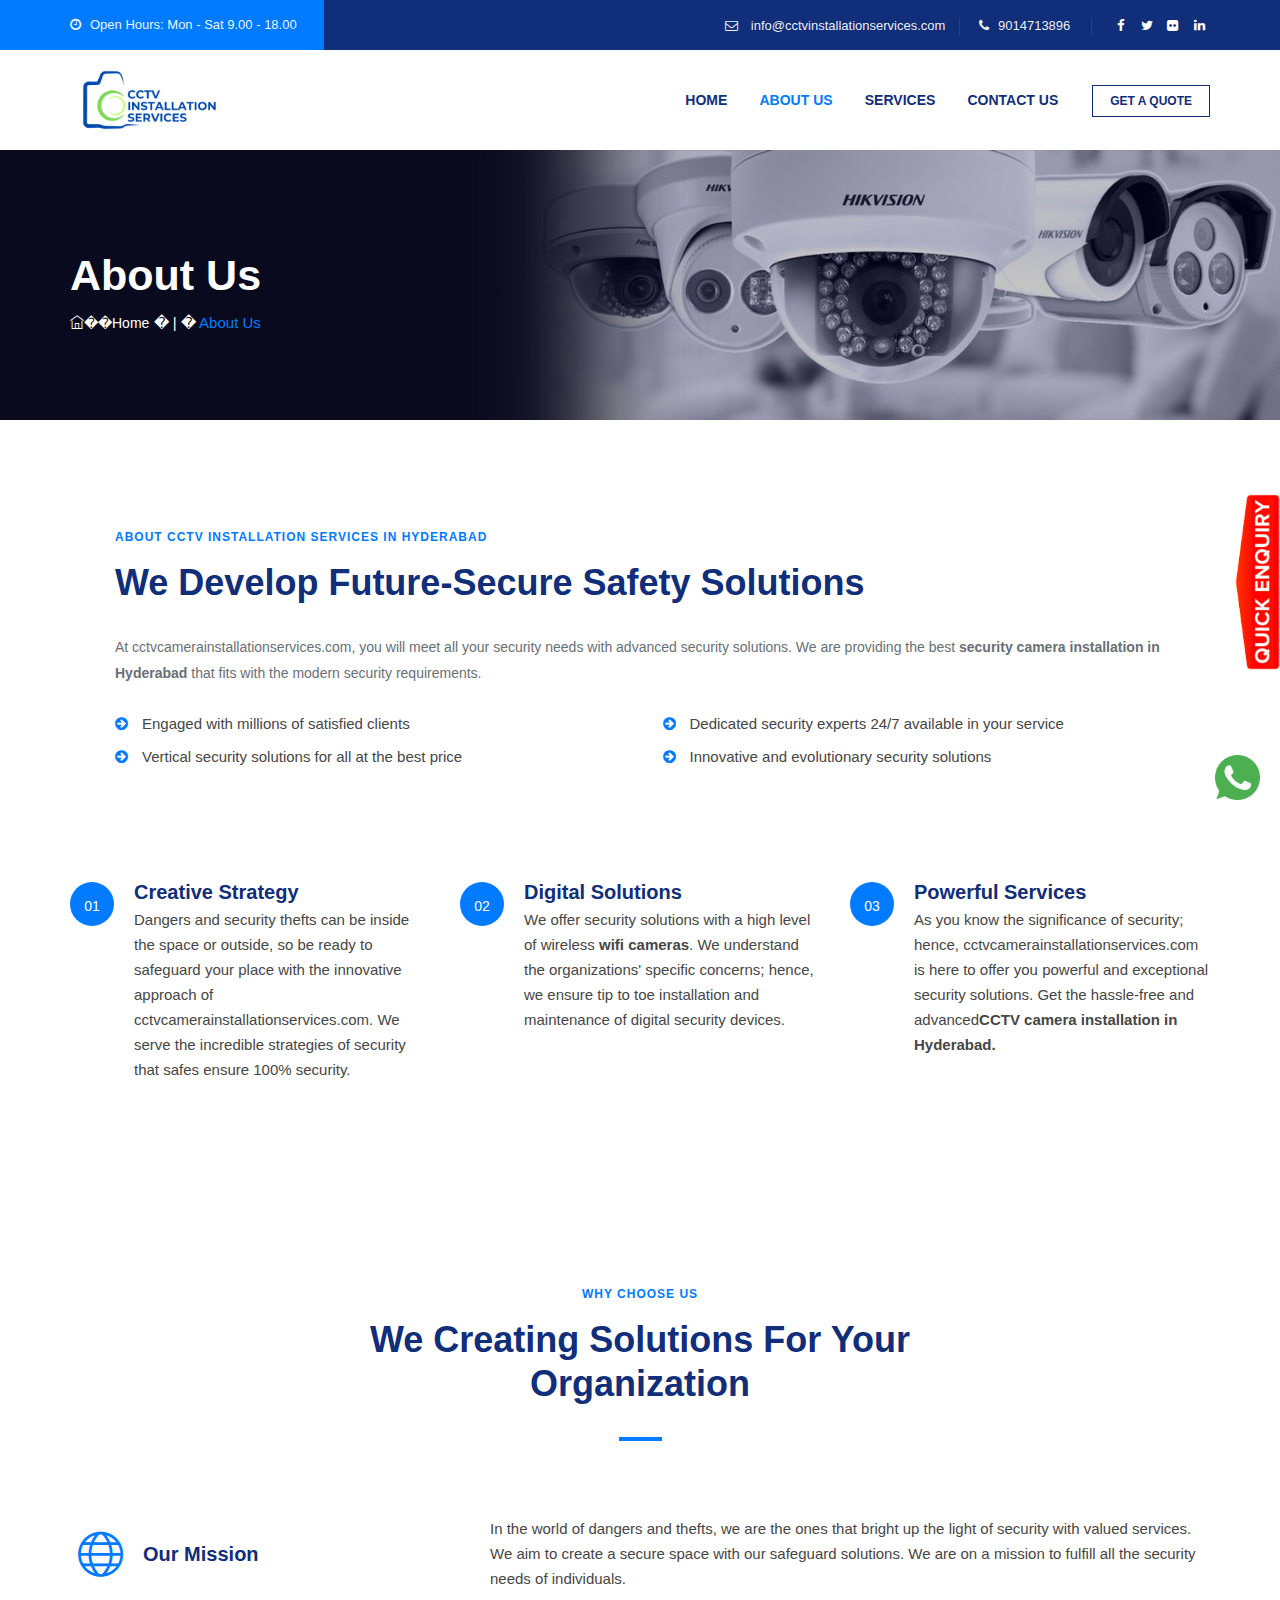
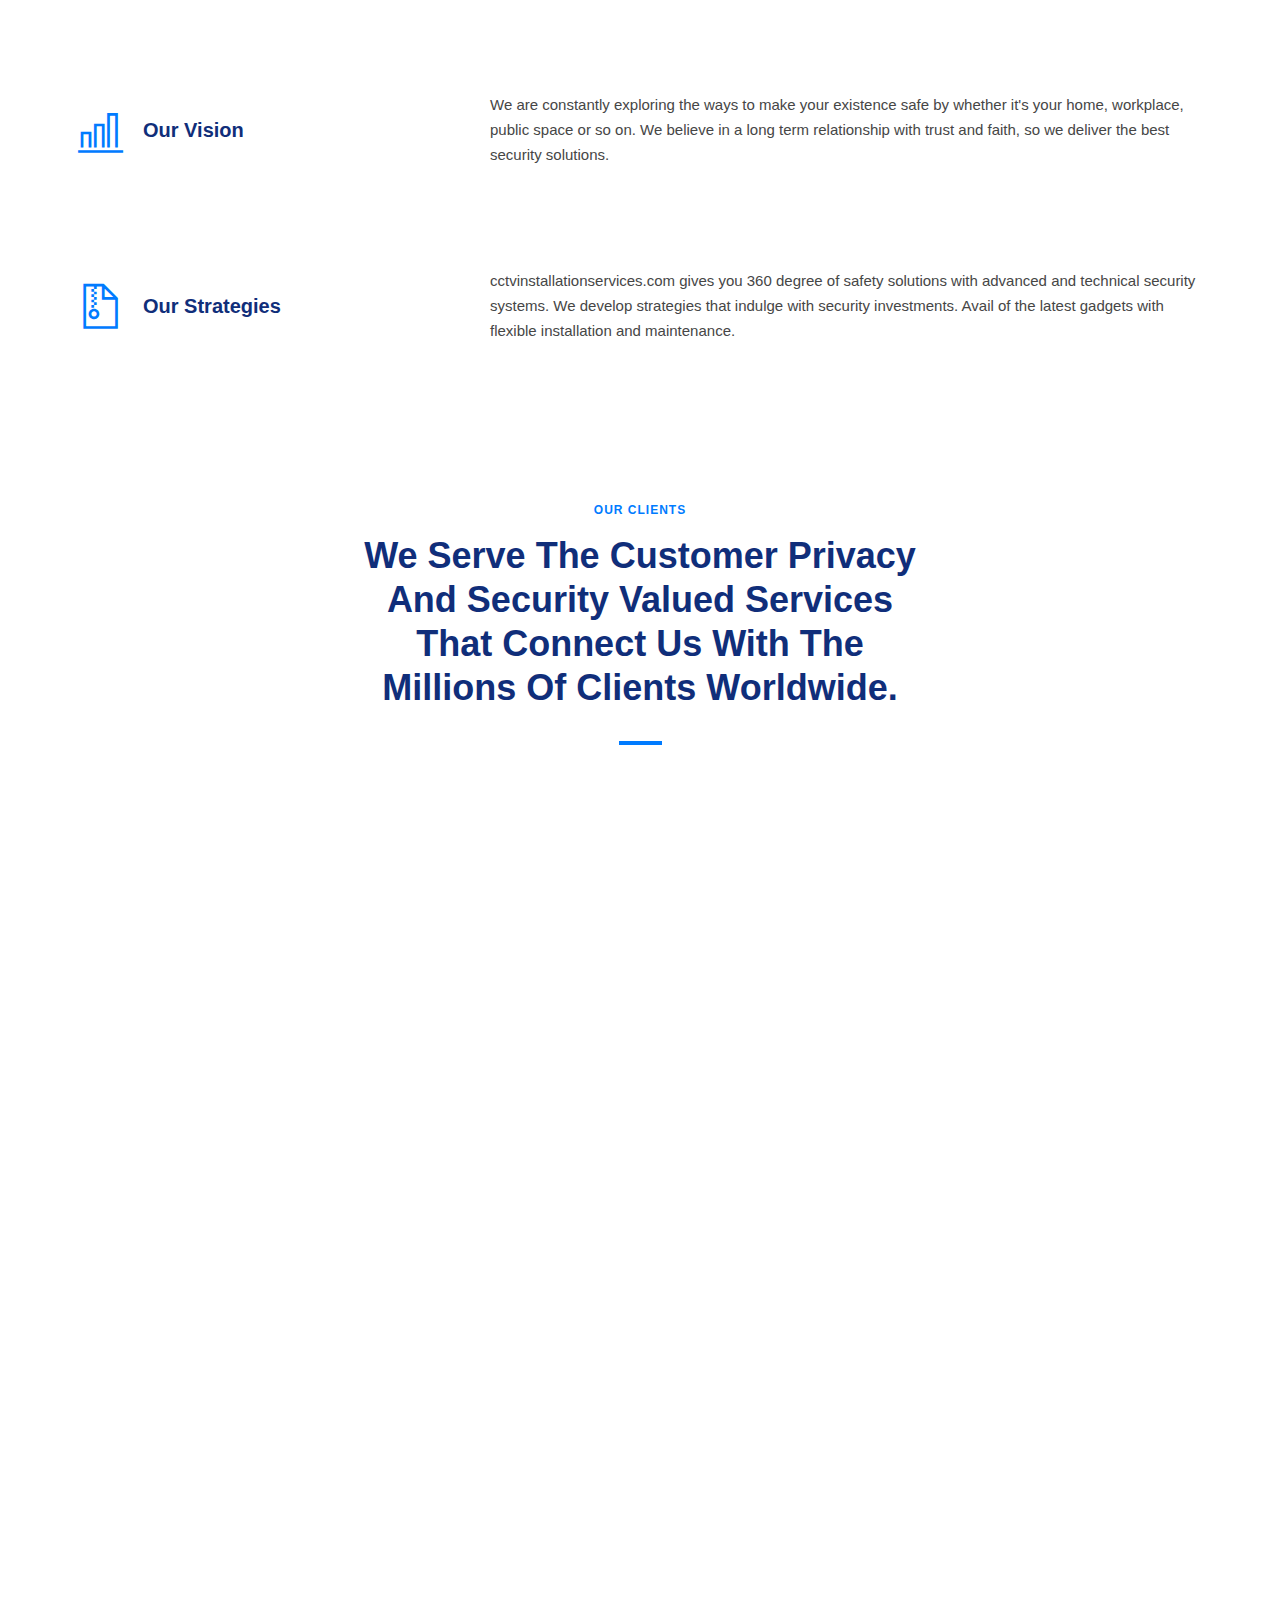
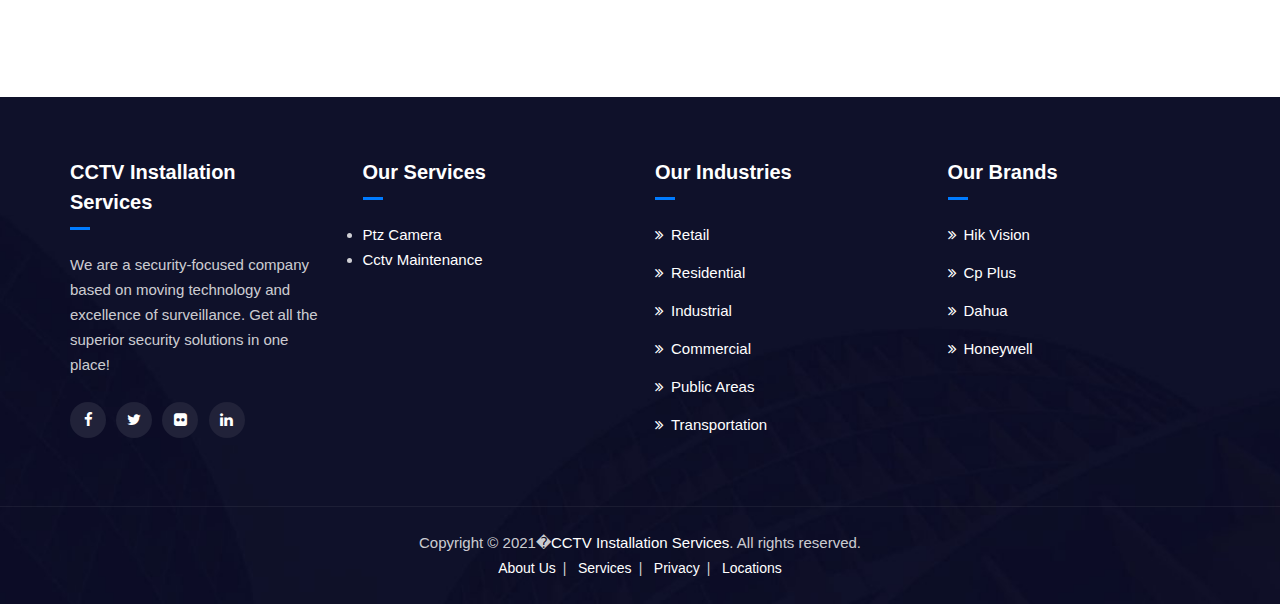
==== commit 591d2617: "pp" ====
--- a/about-us.html
+++ b/about-us.html
@@ -2,7 +2,7 @@
 <meta charset="utf-8">
 <meta http-equiv="X-UA-Compatible" content="IE=edge,chrome=1">
 
-<meta name="author" content="http://www.cctvinstallationservices.com/">
+<meta name="author" content="/">
 <meta name="viewport" content="width=device-width, initial-scale=1, maximum-scale=1">
 <meta name="robots" content="index, follow, max-snippet:-1, max-image-preview:large, max-video-preview:-1">
 <title>CCTV Installation Services in Hyderabad | 9014713896</title>
@@ -14,7 +14,7 @@
 <meta property="og:type" content="Website">
 <meta property="og:title" content="CCTV Installation Services">
 <meta property="og:image" content="images/logo.svg">
-<meta property="og:url" content="http://www.cctvinstallationservices.com/">
+<meta property="og:url" content="/">
 <meta name="geo.region" content="IN">
 <meta name="geo.placename" content="Hyderabad | India">
 <meta name="geo.position" content="17.455957; 78.401388">
@@ -24,18 +24,7 @@
 
 
 
-<script type="application/ld+json">
-{
-  "@context": "http://schema.org",
-  "@type": "WebSite",
-  "url": "http://www.cctvinstallationservices.com/",
-  "potentialAction": {
-    "@type": "SearchAction",
-    "target": "http://query.cctvinstallationservices.com/search?q={search_term_string}",
-    "query-input": "required name=search_term_string"
-  }
-}
-</script>
+
 
 
 
@@ -171,7 +160,7 @@
                                 <!-- site-branding -->
                                 <div class="site-branding">
                                     <a class="home-link" href="index.html" title="Fondex" rel="home">
-                                        <img id="logo-img" class="img-center" src="images/logo.svg" height="68" alt="logo-img">
+                                        <img id="logo-img" class="img-center" src="images/logos/logoo.png" height="68" alt="logo-img">
                                     </a>
                                 </div><!-- site-branding end -->
                                 <!--site-navigation -->
@@ -600,7 +589,7 @@
     <!--back-to-top end-->
 <div class="mob_footer">
   <p><a href="tel:9014713896" class="txt_white" style="font-size:20px;">
-						<i class="topbar-social-item fa fa-mobile" style="font-size:20px;"></i> 90147 13896</a></p>
+						<i class="topbar-social-item fa fa-mobile" style="font-size:20px;"></i> 8008457750</a></p>
 </div>
 
 
--- a/css/main.css
+++ b/css/main.css
@@ -11,12 +11,12 @@
     text-decoration: none; 
 }
 a:focus, a:hover { 
-    color: #e4002b; 
+    color: #007bff; 
     text-decoration: none; 
 }
 a, button, input { 
     outline: medium none; 
-    color: #e4002b; 
+    color: #007bff; 
 }
 ol, ul{ 
     padding: 0; 
@@ -36,17 +36,17 @@
 }
 
 *::-moz-selection { 
-    background: #e4002b; 
+    background: #007bff; 
     color: #fff; 
     text-shadow: none; 
 }
 ::-moz-selection { 
-    background: #e4002b; 
+    background: #007bff; 
     color: #fff;
     text-shadow: none; 
 }
 ::selection { 
-    background: #e4002b; 
+    background: #007bff; 
     color: #fff; 
     text-shadow: none; 
 }
@@ -497,12 +497,12 @@
 .coupon_toggle .coupon_code:before,
 .featured-imagebox-portfolio-style1 .featured-title h5 a:hover,
 .ttm-blog-classic .ttm-blog-classic-content blockquote:before{
-  color: #e4002b;
+  color: #007bff;
 }
 
 h1.ttm-textcolor-skincolor, h2.ttm-textcolor-skincolor, h3.ttm-textcolor-skincolor, 
 h4.ttm-textcolor-skincolor, h5.ttm-textcolor-skincolor, h6.ttm-textcolor-skincolor {
-  color: #e4002b !important;
+  color: #007bff !important;
 }
 
 /** Skin-bg-color **/
@@ -575,7 +575,7 @@
 .services-slide.owl-theme .owl-controls .owl-nav div:hover,
 .featured-imagebox-team.style2:hover .ttm-team-box-view-overlay,
 .color-trigger{
-  background-color: #e4002b;
+  background-color: #007bff;
 }
 
 /** Skin-border-color **/
@@ -615,7 +615,7 @@
 .ttm-tabs ul.tabs li.active a,
 .ttm-blog-classic .ttm-blog-classic-content  blockquote,
 .ttm-header-icons .ttm-header-search-link a:hover{ 
-    border-color: #e4002b !important;
+    border-color: #007bff !important;
 }
 .ttm-search-overlay,
 #site-header-menu #site-navigation .menu > ul,
@@ -623,13 +623,13 @@
 .ttm-rounded-shadow-box, div.product ul.tabs li.active a:before,
 .coupon_toggle .coupon_code,
 #payment .payment_box{
-    border-top-color: #e4002b !important; 
+    border-top-color: #007bff !important; 
 }
 .featured-imagebox-portfolio.ttm-box-view-top-image:hover .ttm-box-bottom-content:before{
-  border-color: transparent transparent #e4002b transparent;
+  border-color: transparent transparent #007bff transparent;
 }
 .ttm-search-overlay .w-search-form-row:before,
-.testimonials.style2 .testimonial-content{ border-bottom-color: #e4002b !important; }
+.testimonials.style2 .testimonial-content{ border-bottom-color: #007bff !important; }
 
 
 /** 2.DarkGrey-color **/
@@ -2238,11 +2238,11 @@
     line-height: 17px;
     text-transform: uppercase;
     font-weight: 500; 
-	background-color:#e4002b !important;}
+	background-color:#007bff !important;}
 	
 	.btn-services:hover{padding: 12px 30px; color:#fff !important;
     font-size: 16px;
     line-height: 17px;
     text-transform: uppercase;
     font-weight: 500; 
-	background-color:#e4002b !important;}+	background-color:#007bff !important;}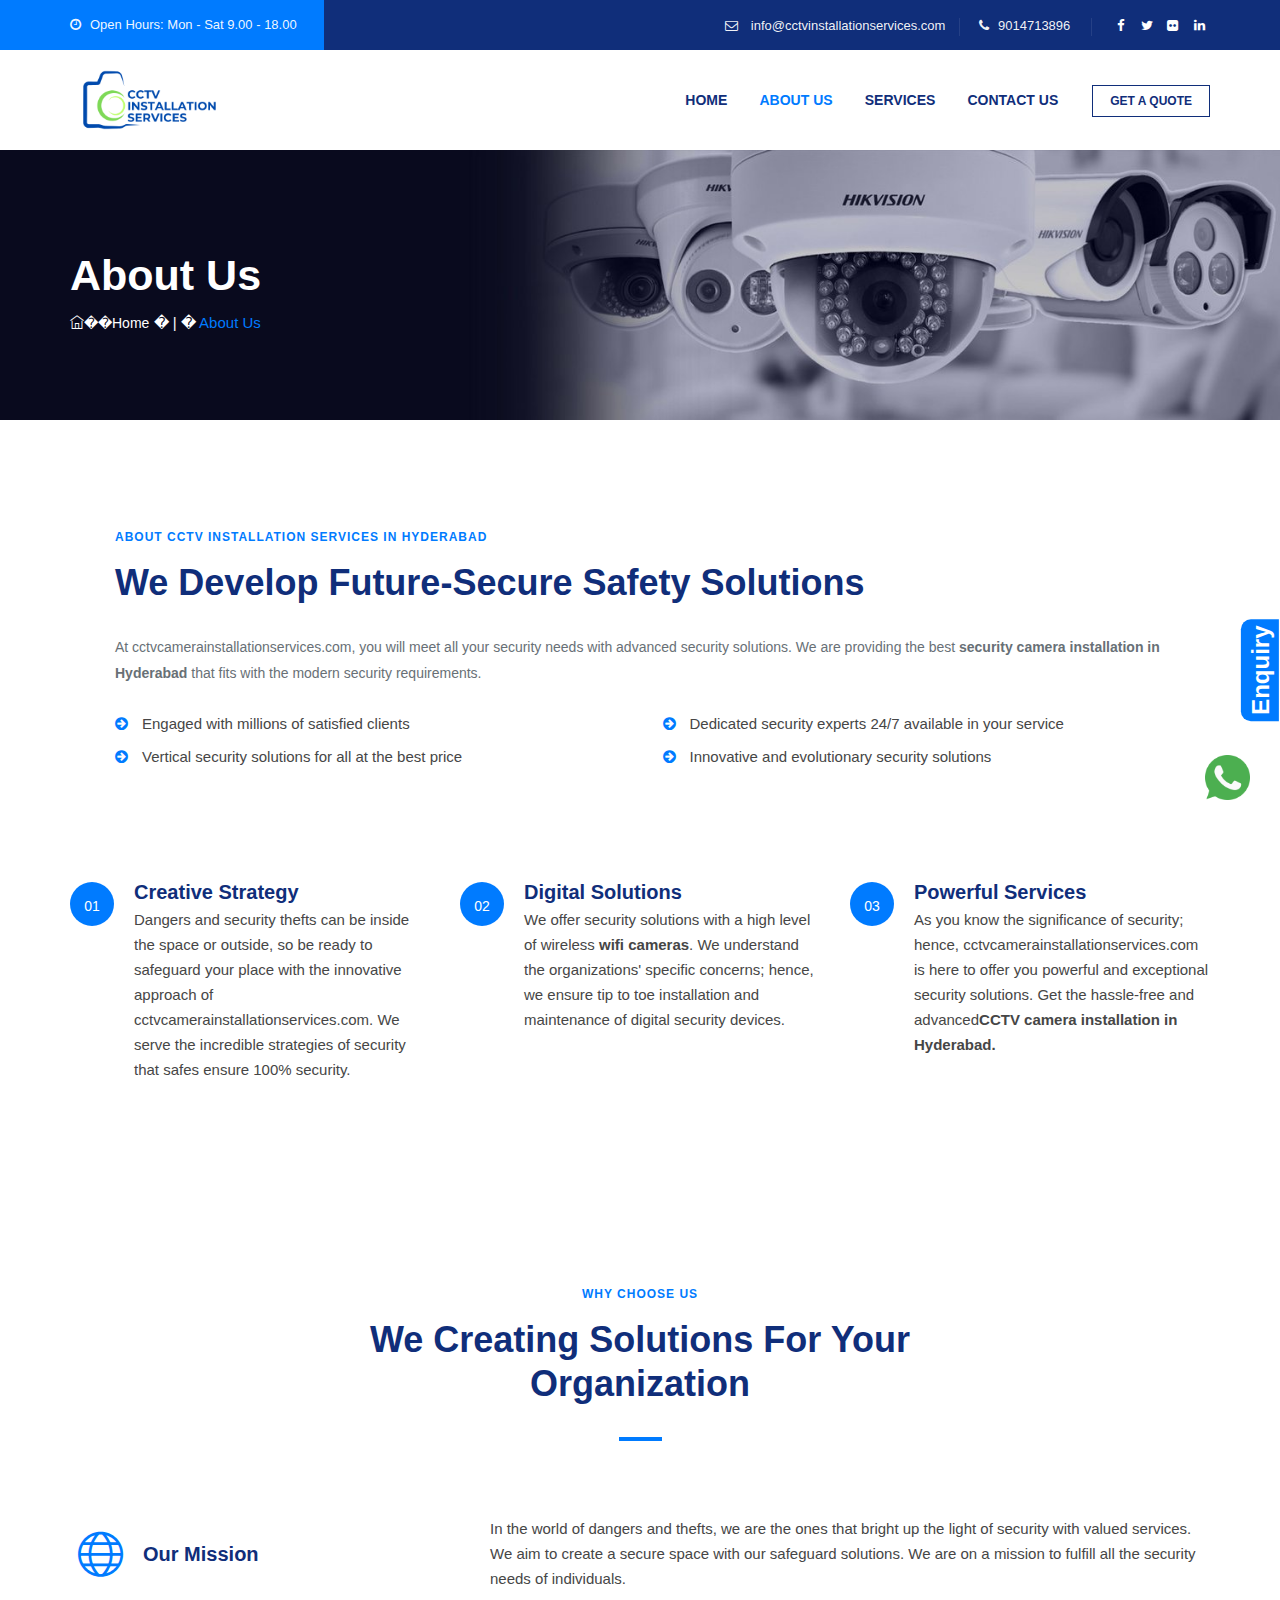
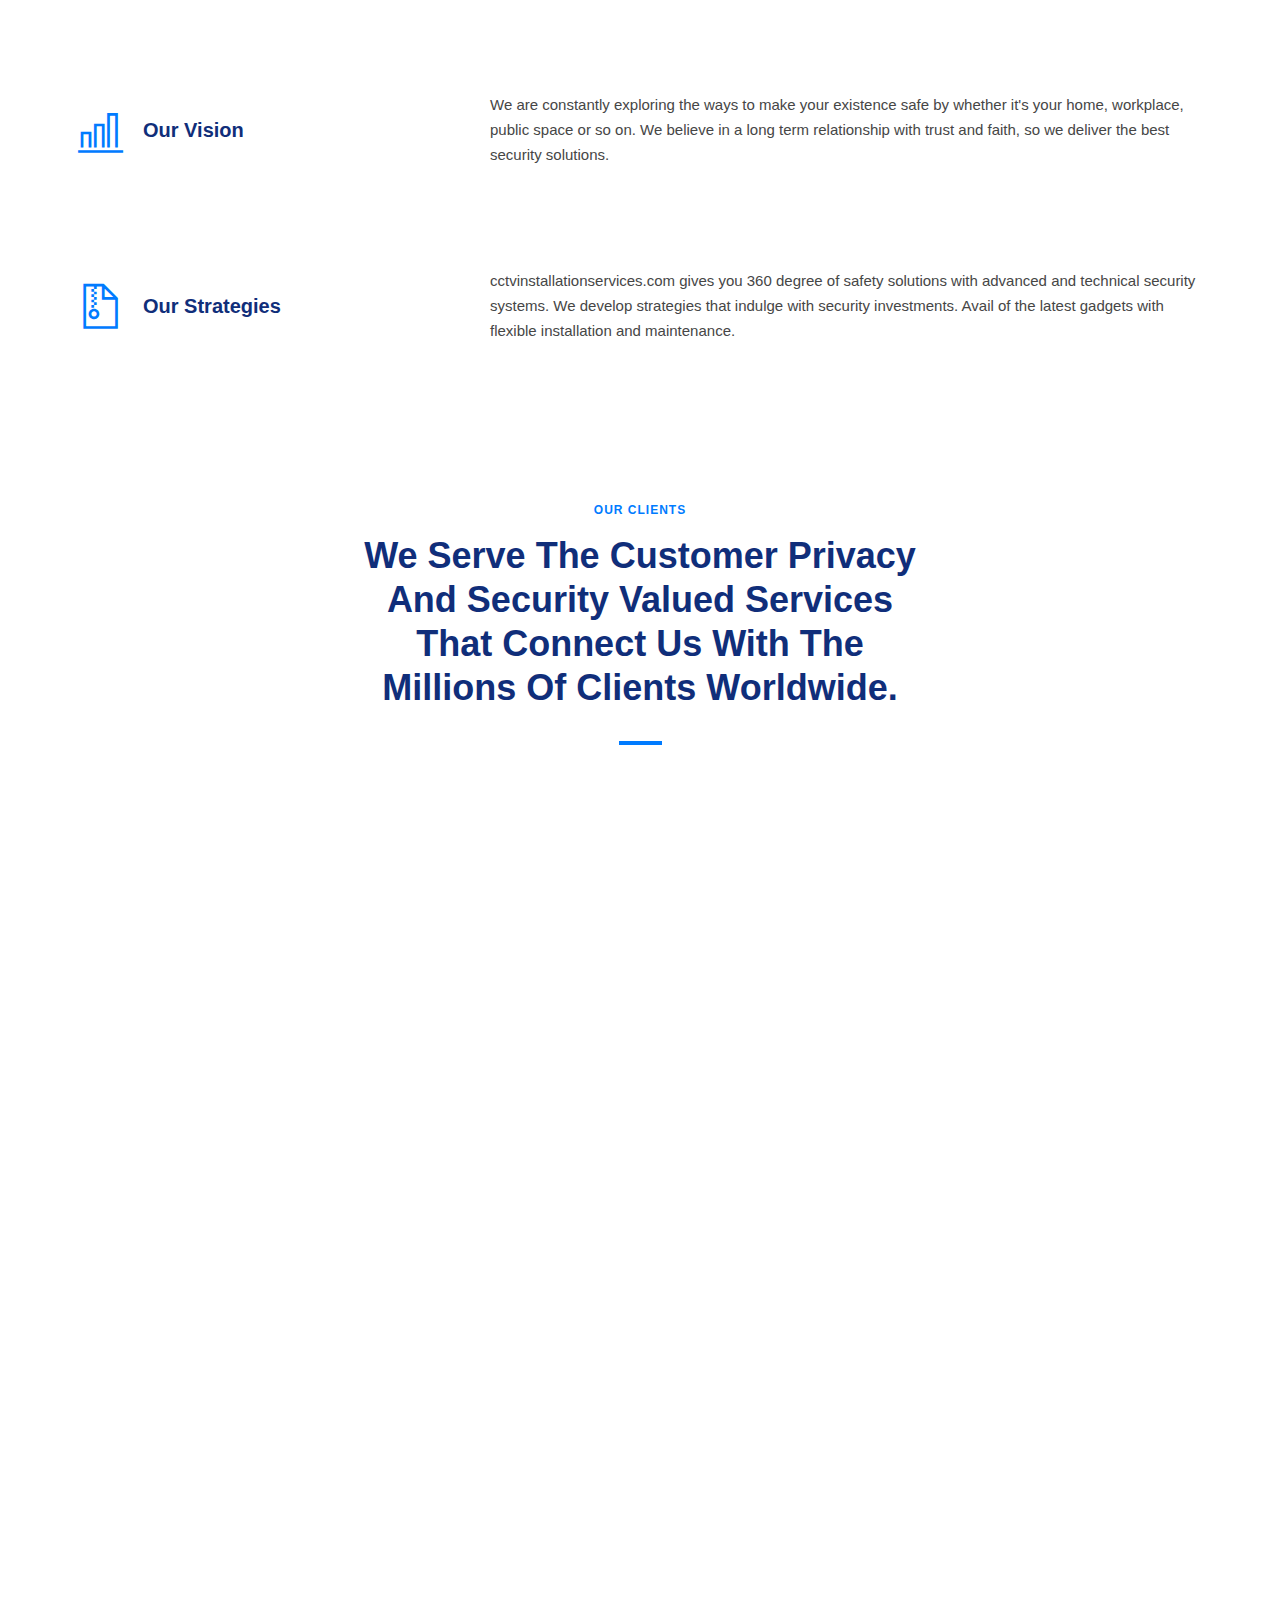
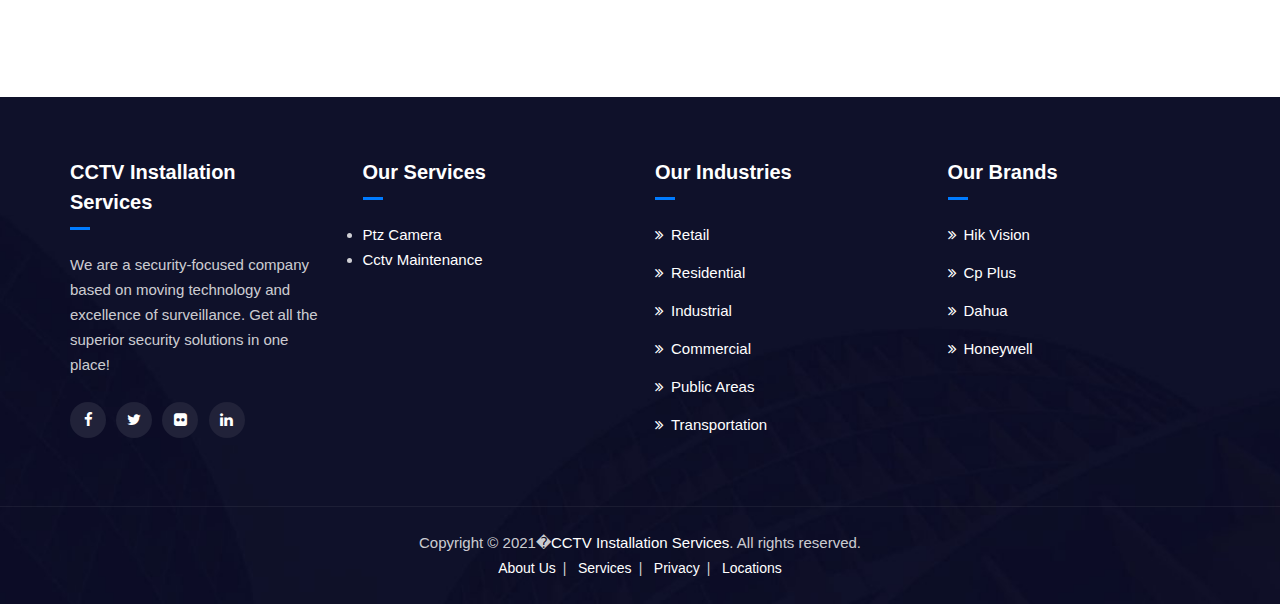
==== commit 4f737bed: "pp" ====
--- a/about-us.html
+++ b/about-us.html
@@ -598,9 +598,9 @@
 
 
 
-<div class="quick-enquiry"> <a class="phoneNo-link" href="request-quote.html"><img src="images/quick-enquery.png" data="images/quick-enquery.png" type="image/svg+xml" width="45" alt="cctv installation services"></a> </div>
-
-<a href="https://api.whatsapp.com/send?phone=919014713896" class="btm_fixed" target="_blank">
+<div class="quick-enquiry"> <a class="phoneNo-link" href="request-quote.html"><h3>Enquiry</h3></a> </div>
+
+<a href="https://api.whatsapp.com/send?phone=918008457750" class="btm_fixed" target="_blank">
 	<img src="images/whatsapp.png" class="icon_whats" alt="whatsapp information"> 
 </a>
 
--- a/css/main.css
+++ b/css/main.css
@@ -234,6 +234,23 @@
 }
 
 /** Extra-outer **/
+body::-webkit-scrollbar {
+    width: 8px; /* Width of the scrollbar */
+}
+
+body::-webkit-scrollbar-track {
+    background: #f1f1f1; /* Track color */
+}
+
+body::-webkit-scrollbar-thumb {
+    background: #007bff; /* Scrollbar color */
+    border-radius: 4px;
+}
+
+body::-webkit-scrollbar-thumb:hover {
+    background: #555; /* Scrollbar color on hover */
+}
+
 body .page {
     overflow: hidden;
     position: relative;
@@ -2219,14 +2236,28 @@
 	}
 }
 
-.quick-enquiry{position:fixed;bottom:230px;right:0px;z-index:999999!important;cursor:pointer!important}
+.quick-enquiry{position:fixed;bottom:230px;right:-50px;z-index:999999!important;cursor:pointer!important}
+
+.quick-enquiry h3 {
+    font-size: 1.5rem;
+    transform: rotate(-90deg);
+    transform-origin: center bottom;
+    white-space: nowrap;
+    margin: 0;
+    background-color: #007bff;
+    color: white;
+    padding: 0.1rem 0.4rem;
+    border-top-right-radius: 10px;
+    border-top-left-radius: 10px;
+}
+
 
 .txt_jus{text-align: justify;}
 
 .btm_fixed {
     position: fixed;
     bottom: 100px;
-    right: 20px;
+    right: 30px;
 	z-index:100;
 }
 .icon_whats {
@@ -2238,6 +2269,8 @@
     line-height: 17px;
     text-transform: uppercase;
     font-weight: 500; 
+    border-radius: 100px;
+    box-shadow: 2px 2px 4px rgba(0,0,0,.1);
 	background-color:#007bff !important;}
 	
 	.btn-services:hover{padding: 12px 30px; color:#fff !important;
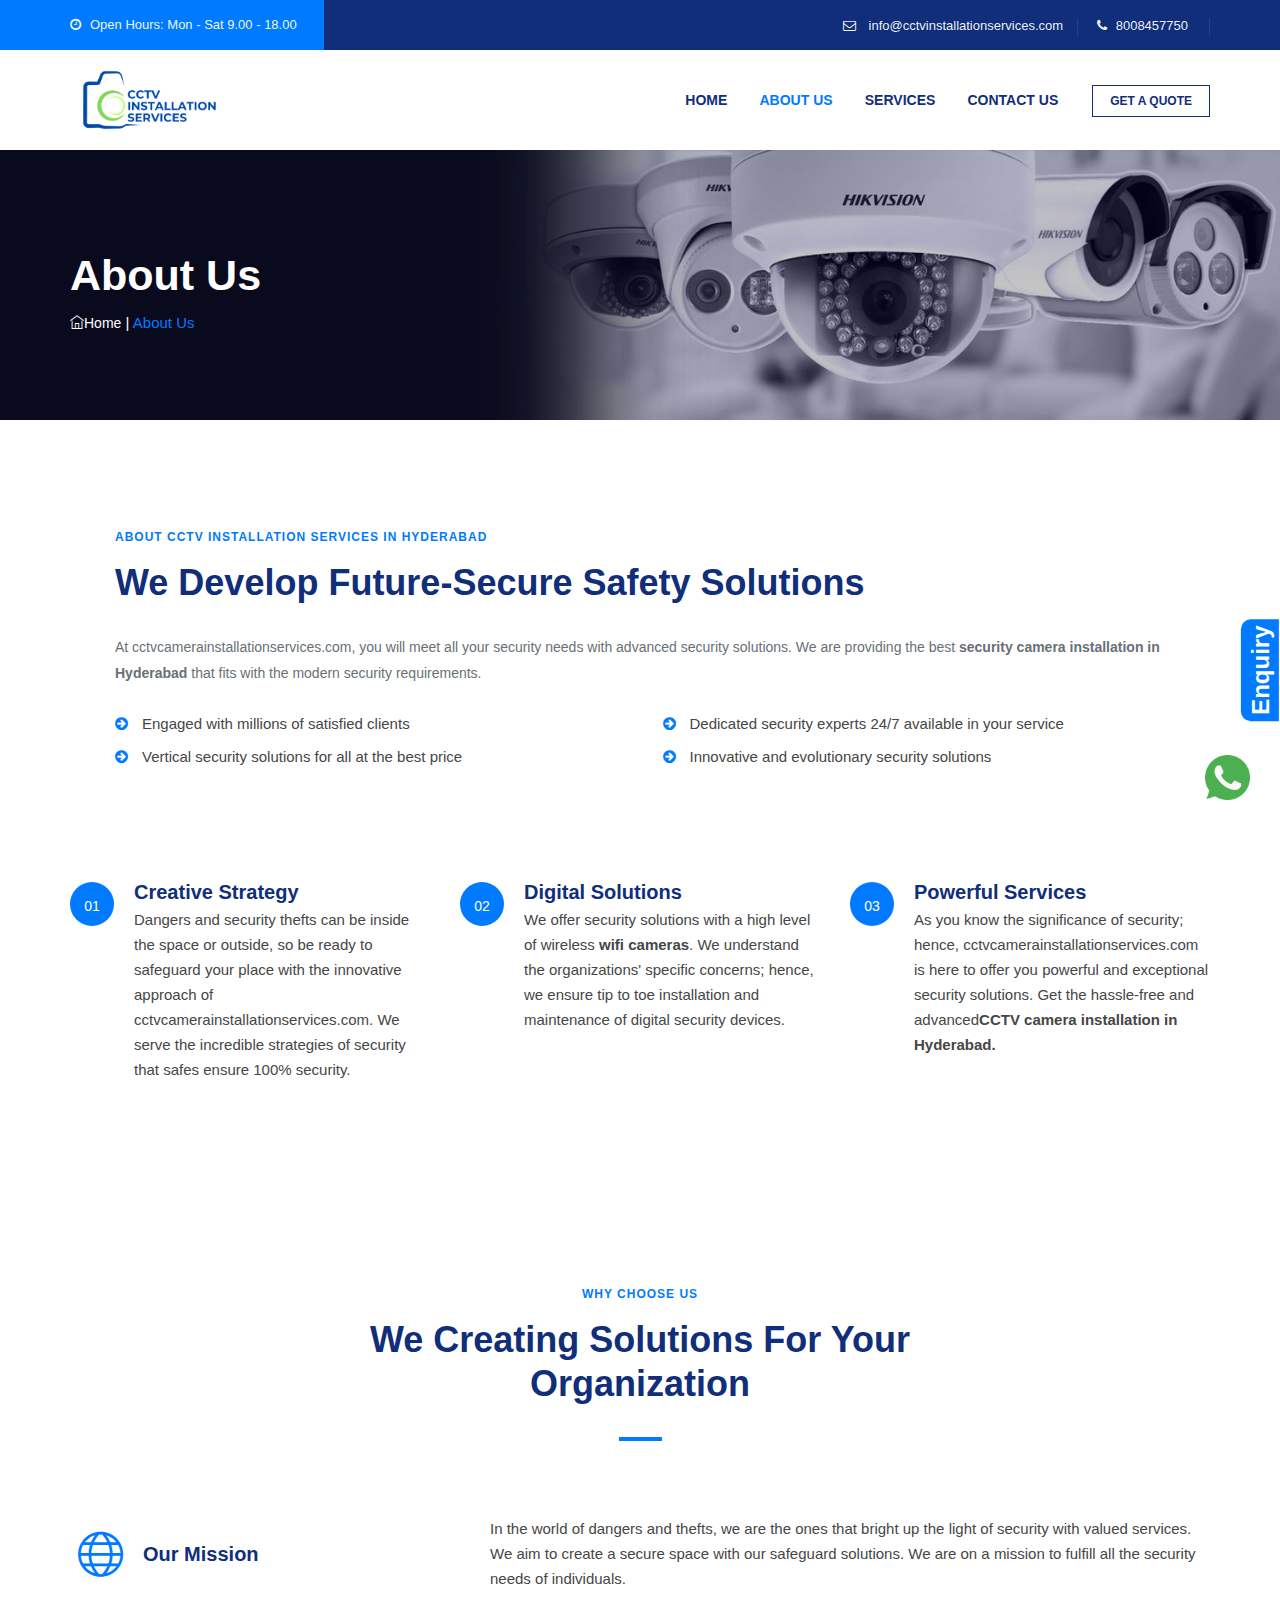
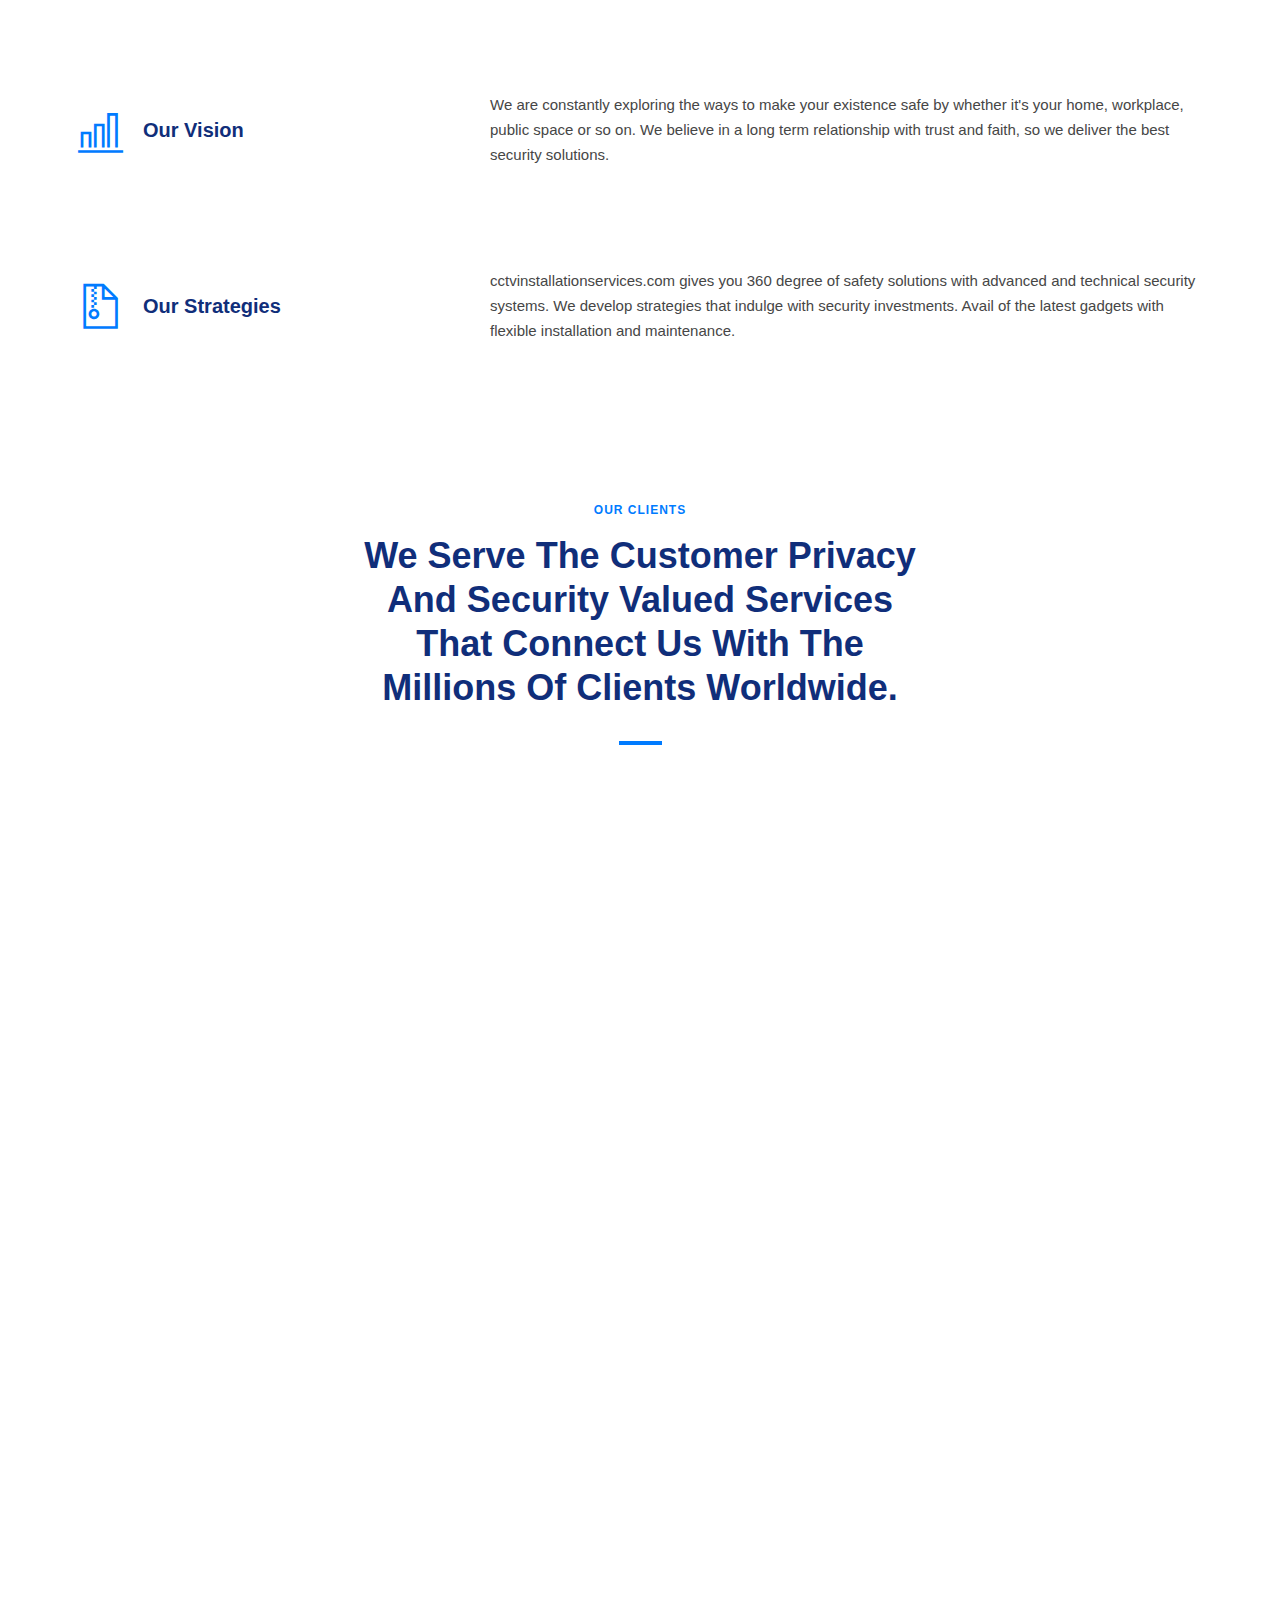
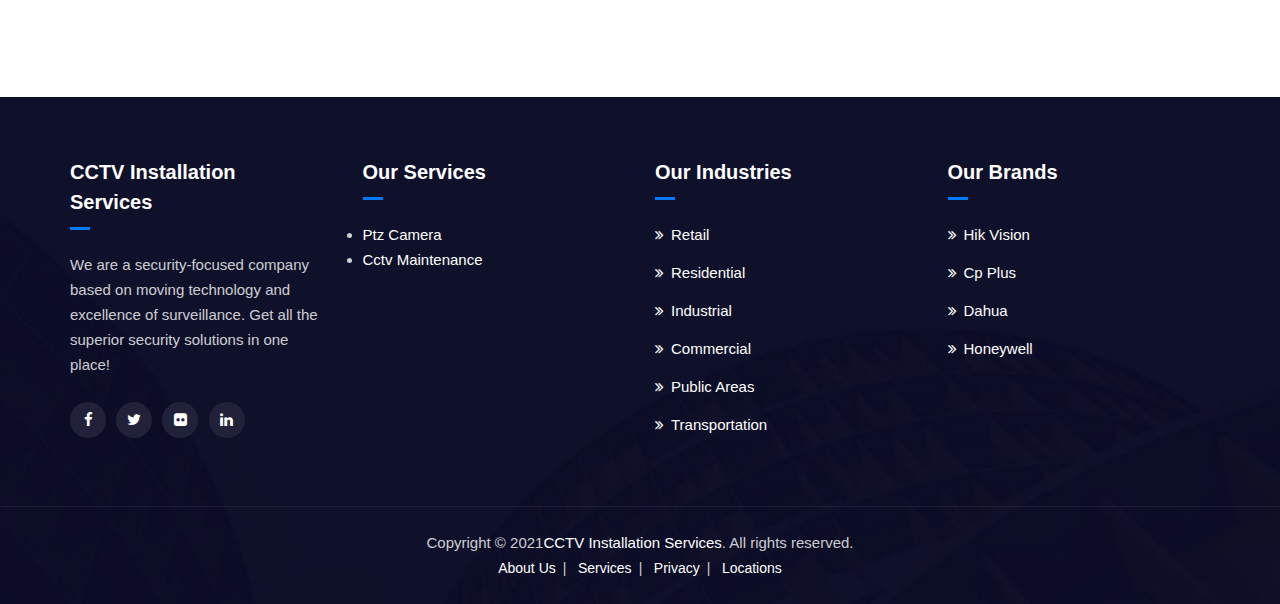
==== commit c99aab89: "pp" ====
--- a/about-us.html
+++ b/about-us.html
@@ -132,20 +132,9 @@
                             <ul class="top-contact">
                                 <li><i class="fa fa-envelope-o"></i>
 								<a href="mailto:info@cctvinstallationservices.com">info@cctvinstallationservices.com</a></li>
-                                <li><i class="fa fa-phone"></i>9014713896</li>
+                                <li><i class="fa fa-phone"></i>8008457750</li>
                             </ul>
-                            <div class="ttm-social-links-wrapper list-inline">
-                                <ul class="social-icons">
-                                    <li><a href="#"><i class="fa fa-facebook"></i></a>
-                                    </li>
-                                    <li><a href="#"><i class="fa fa-twitter"></i></a>
-                                    </li>
-                                    <li><a href="#"><i class="fa fa-flickr"></i></a>
-                                    </li>
-                                    <li><a href="#"><i class="fa fa-linkedin"></i></a>
-                                    </li>
-                                </ul>
-                            </div>
+                            
                         </div>
                     </div>
                 </div>
@@ -216,9 +205,9 @@
                             </div><!-- /.page-title-captions -->
                             <div class="breadcrumb-wrapper">
                                 <span>
-                                    <a title="Homepage" href="index.html"><i class="ti ti-home"></i>��Home</a>
+                                    <a title="Homepage" href="index.html"><i class="ti ti-home"></i>Home</a>
                                 </span>
-                                <span class="ttm-bread-sep">� | �</span>
+                                <span class="ttm-bread-sep"> | </span>
                                 <span>About Us </span>
                             </div>  
                         </div>
@@ -565,7 +554,7 @@
                 <div class="row copyright">
                     <div class="col-md-12">
                         <div class="">
-                            <span>Copyright © 2021�<a href="#">CCTV Installation Services</a>. All rights reserved.</span>
+                            <span>Copyright © 2021<a href="#">CCTV Installation Services</a>. All rights reserved.</span>
                         </div>
                     </div>
                     <div class="col-md-12">
--- a/css/responsive.css
+++ b/css/responsive.css
@@ -503,8 +503,9 @@
 	    height: 100%;
 	    width: 100%;
 	    top: 33px;
-	    left: 310px !important;
+	    /* left: 310px !important; */
 	    margin : 0;
+		right: -90vw;
 	}
 	.ttm-menu-toggle .toggle-block {
 	    position: absolute;
